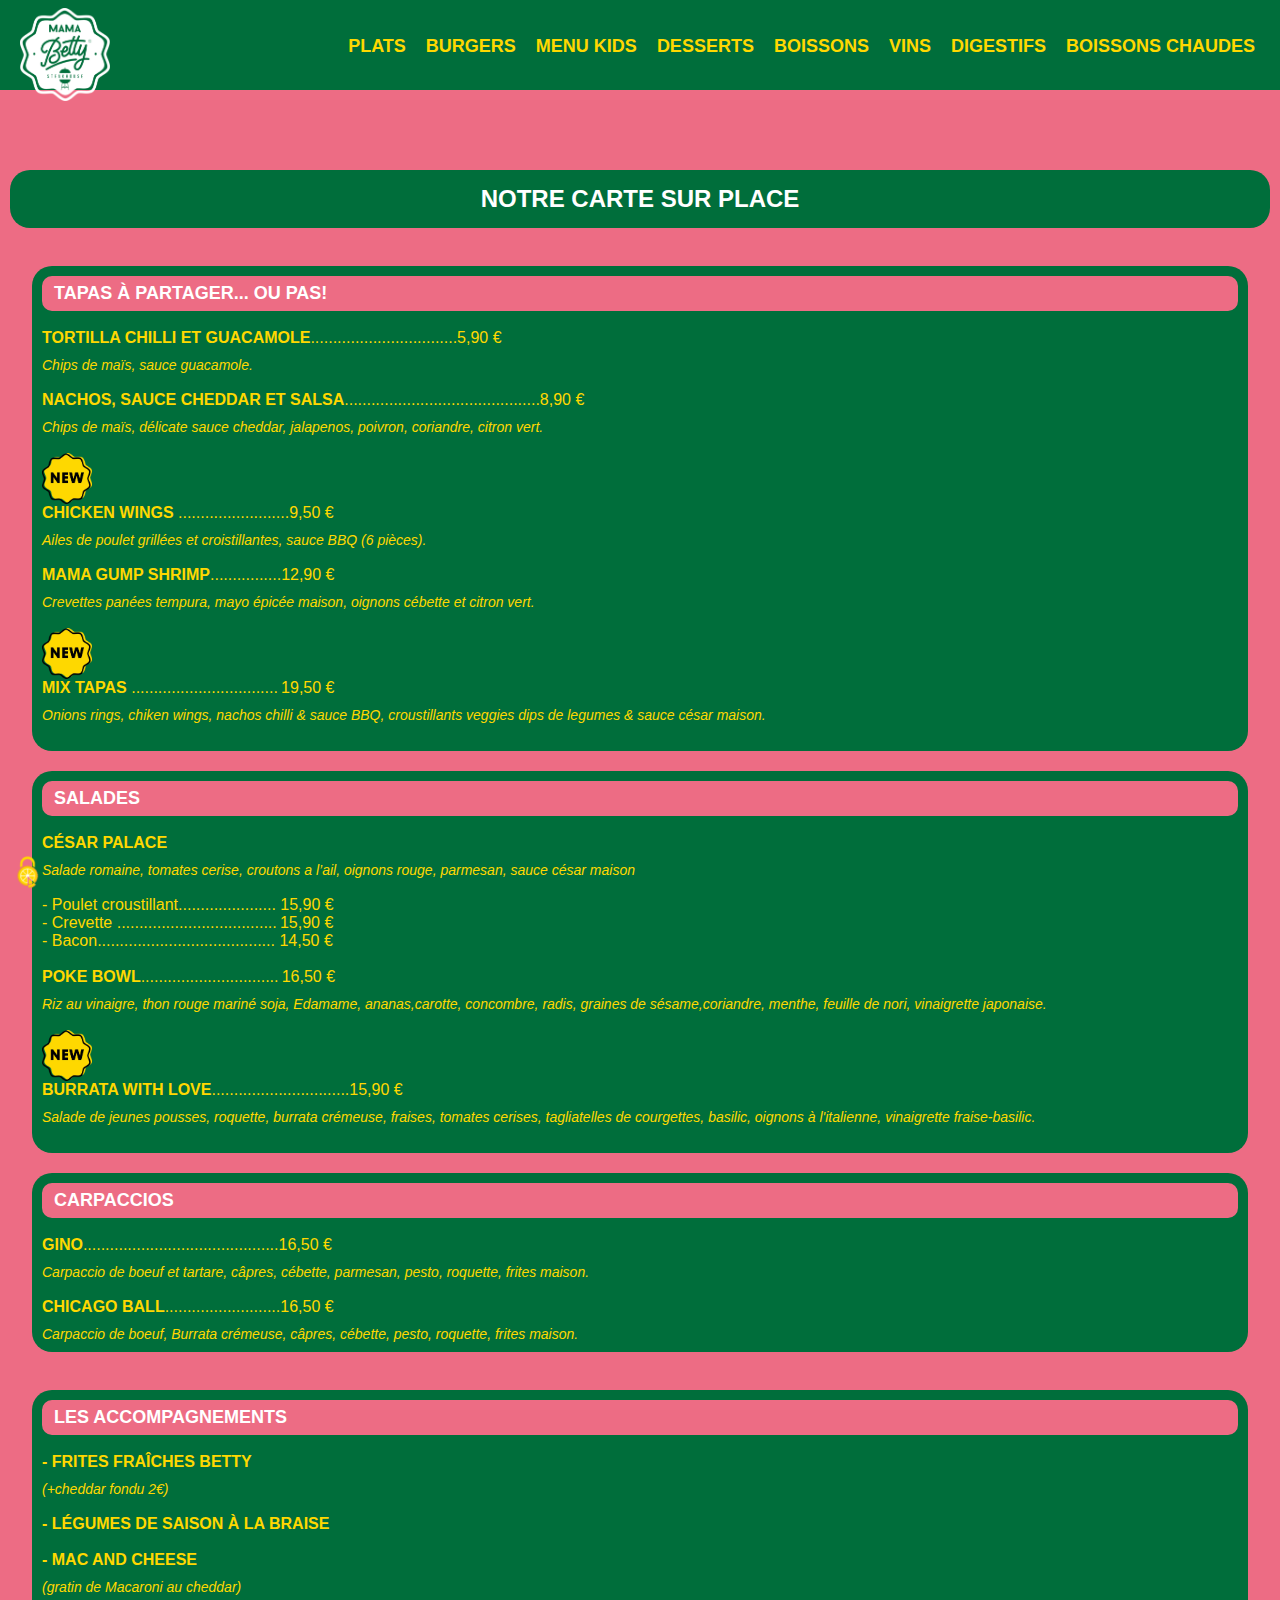
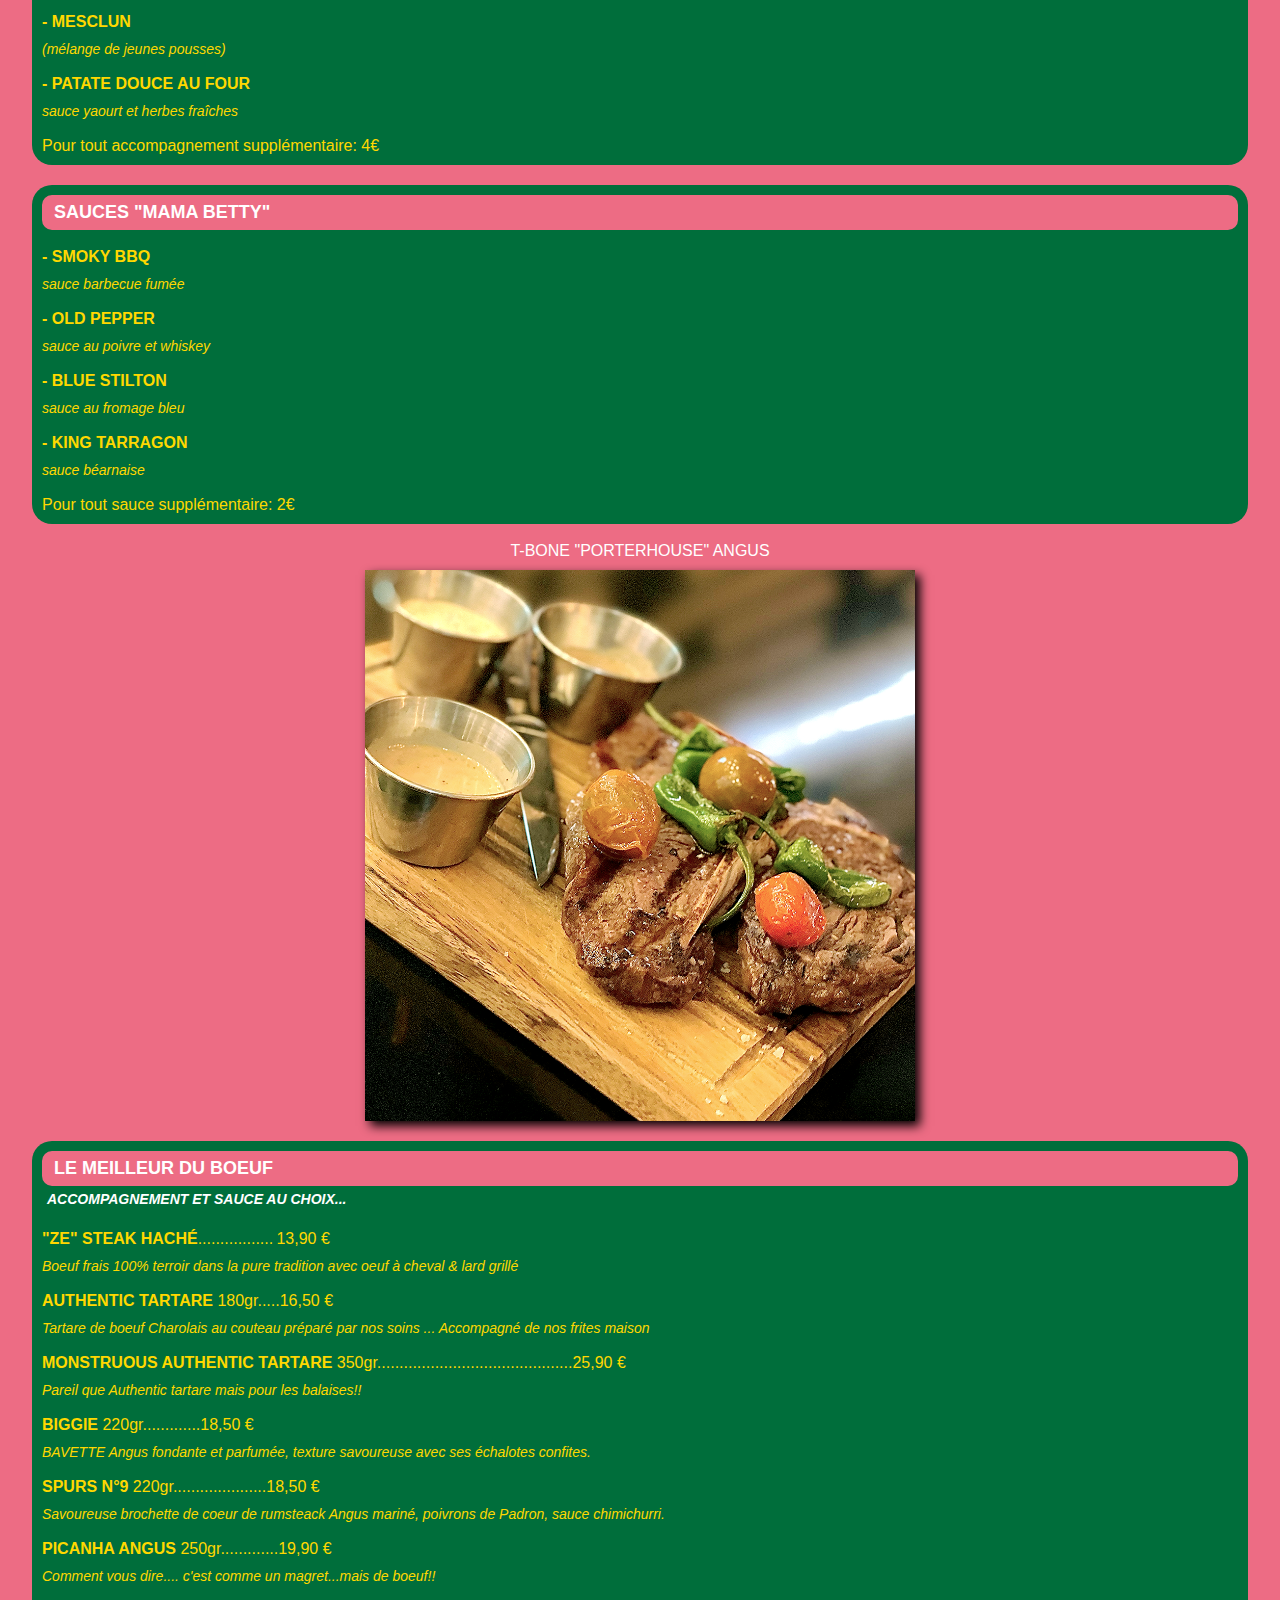
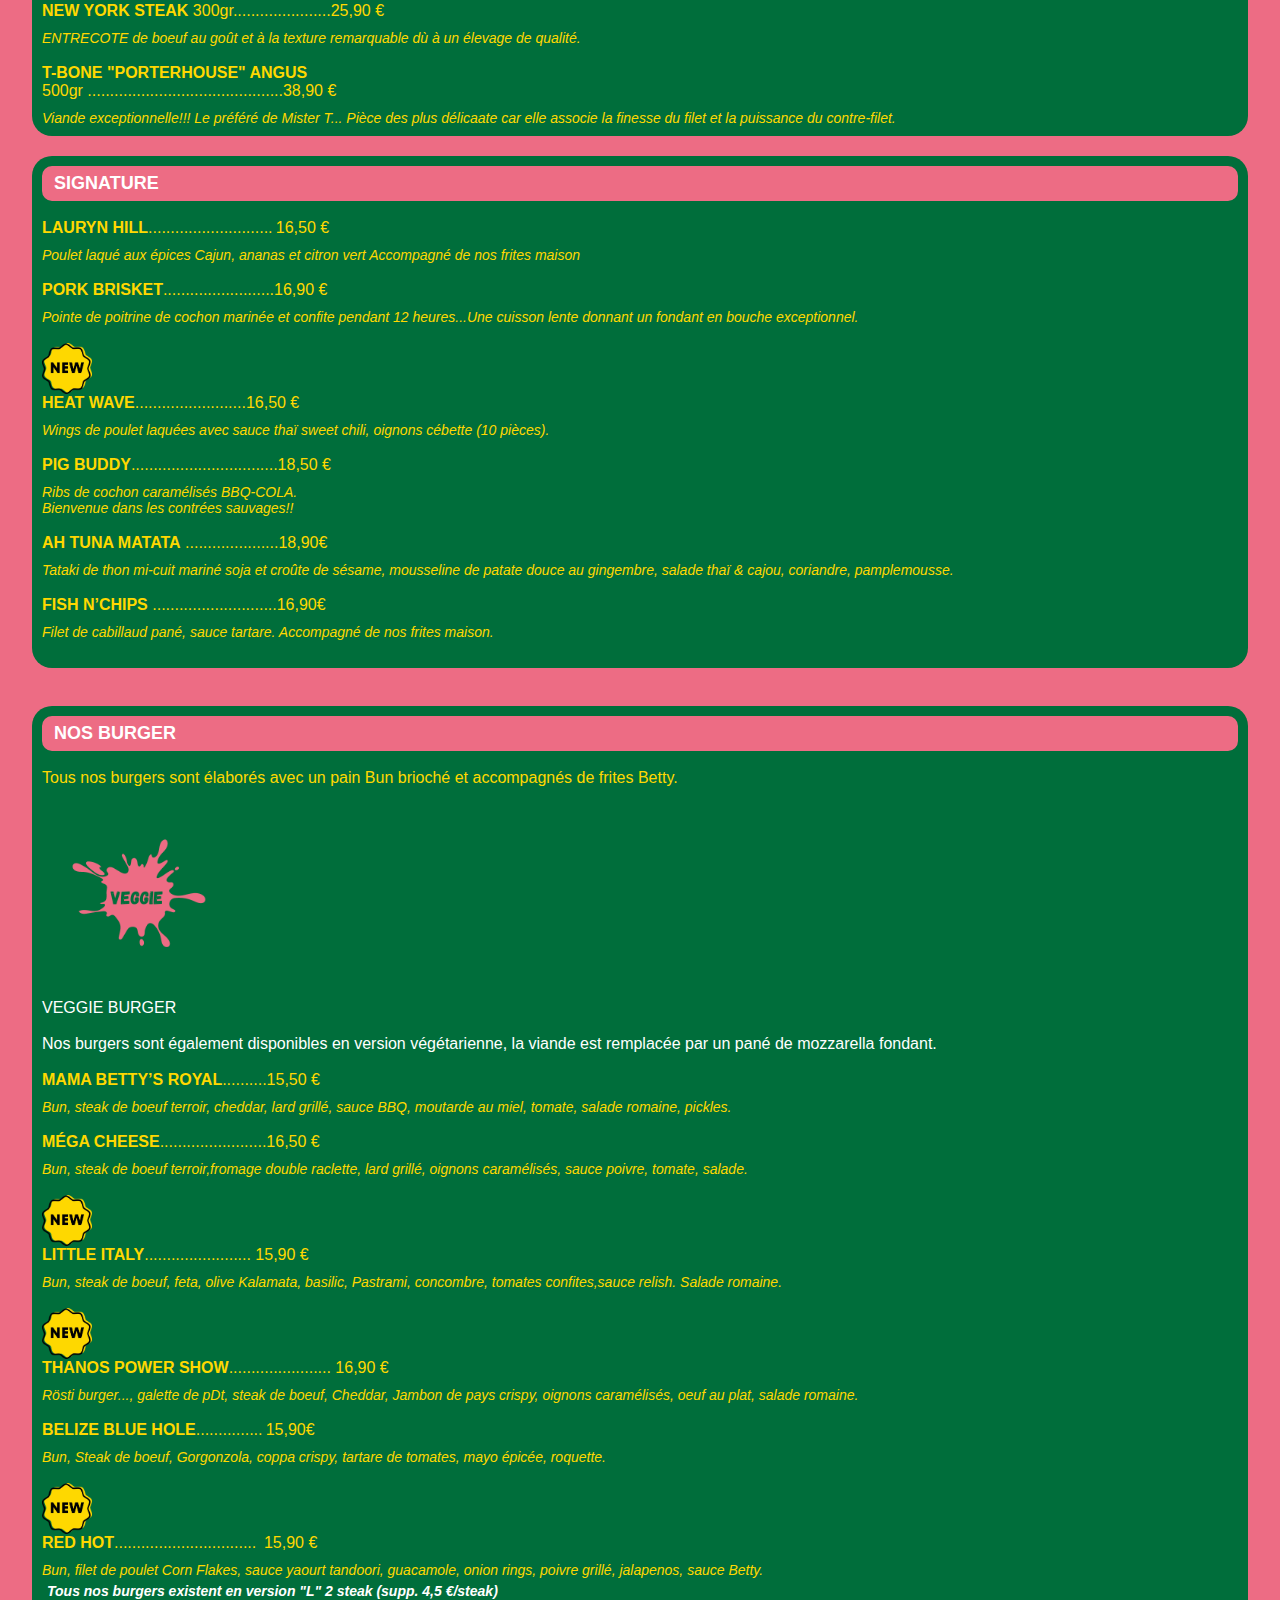
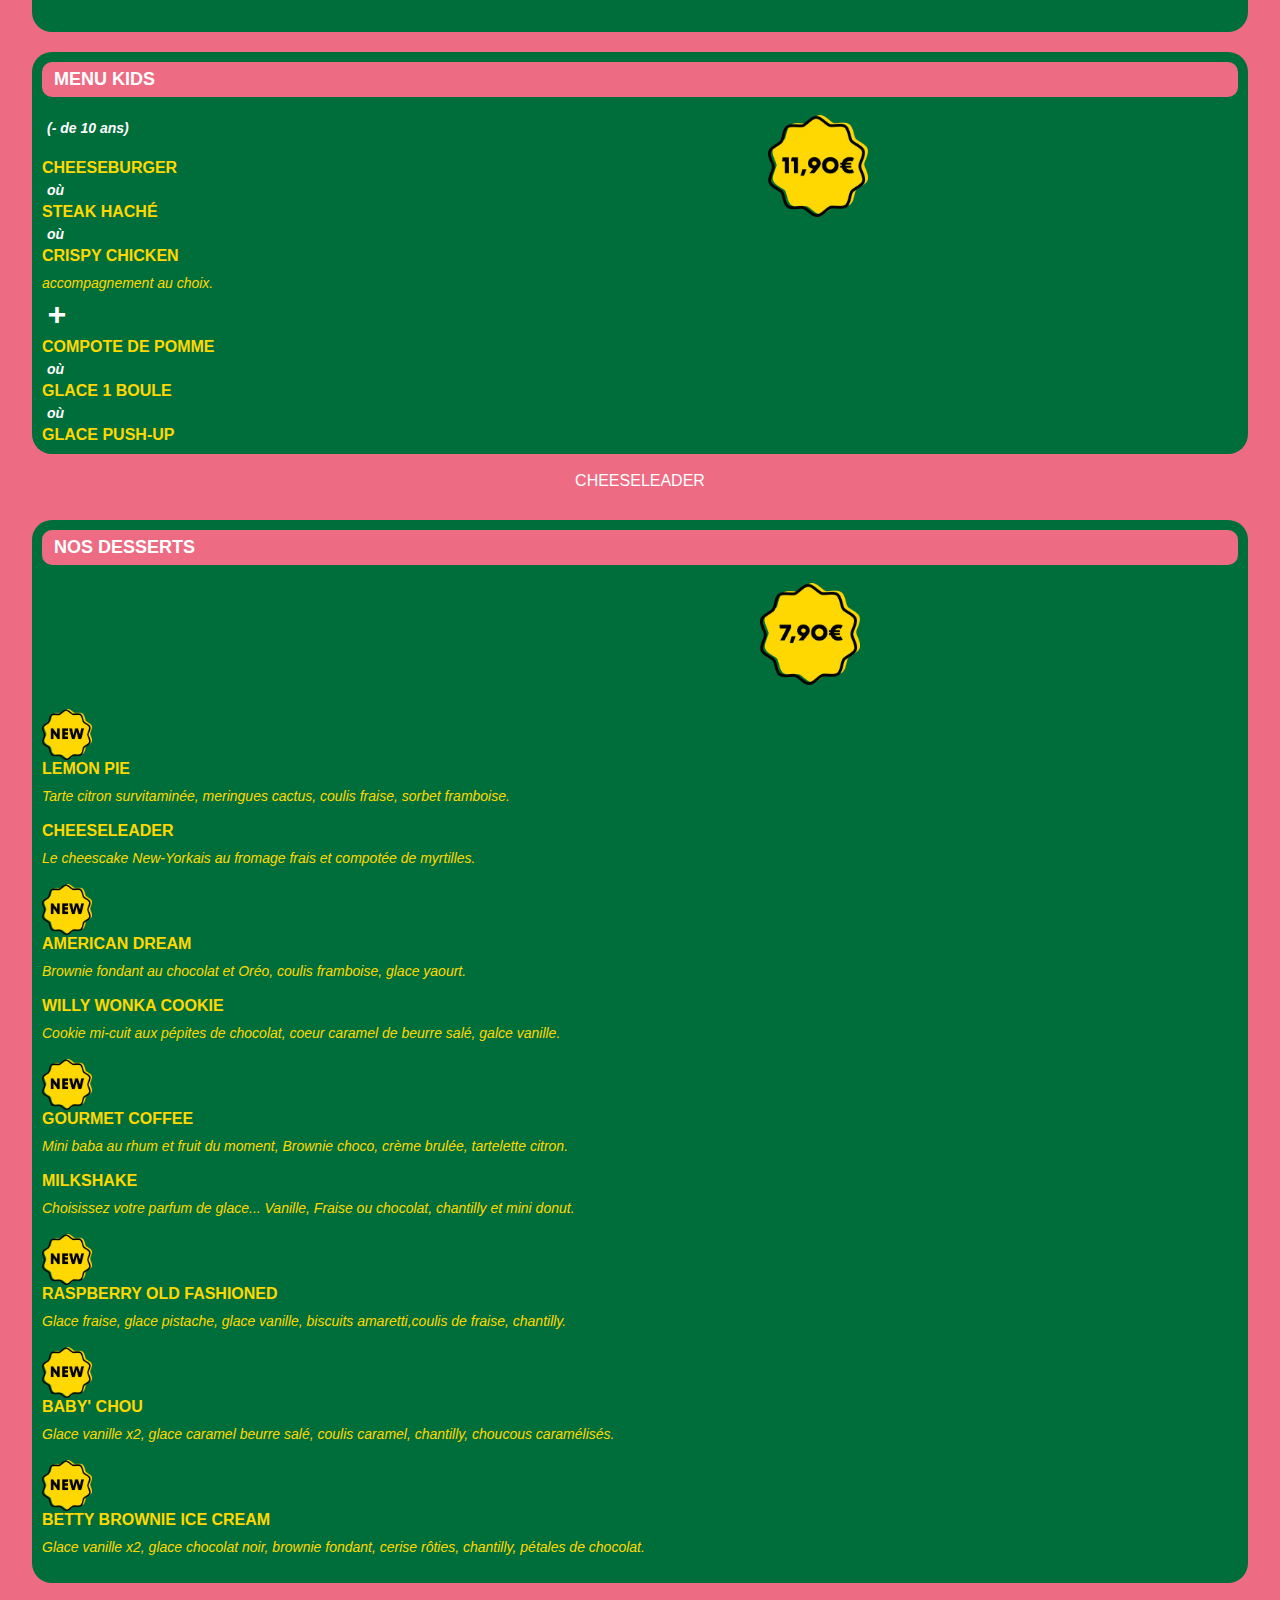
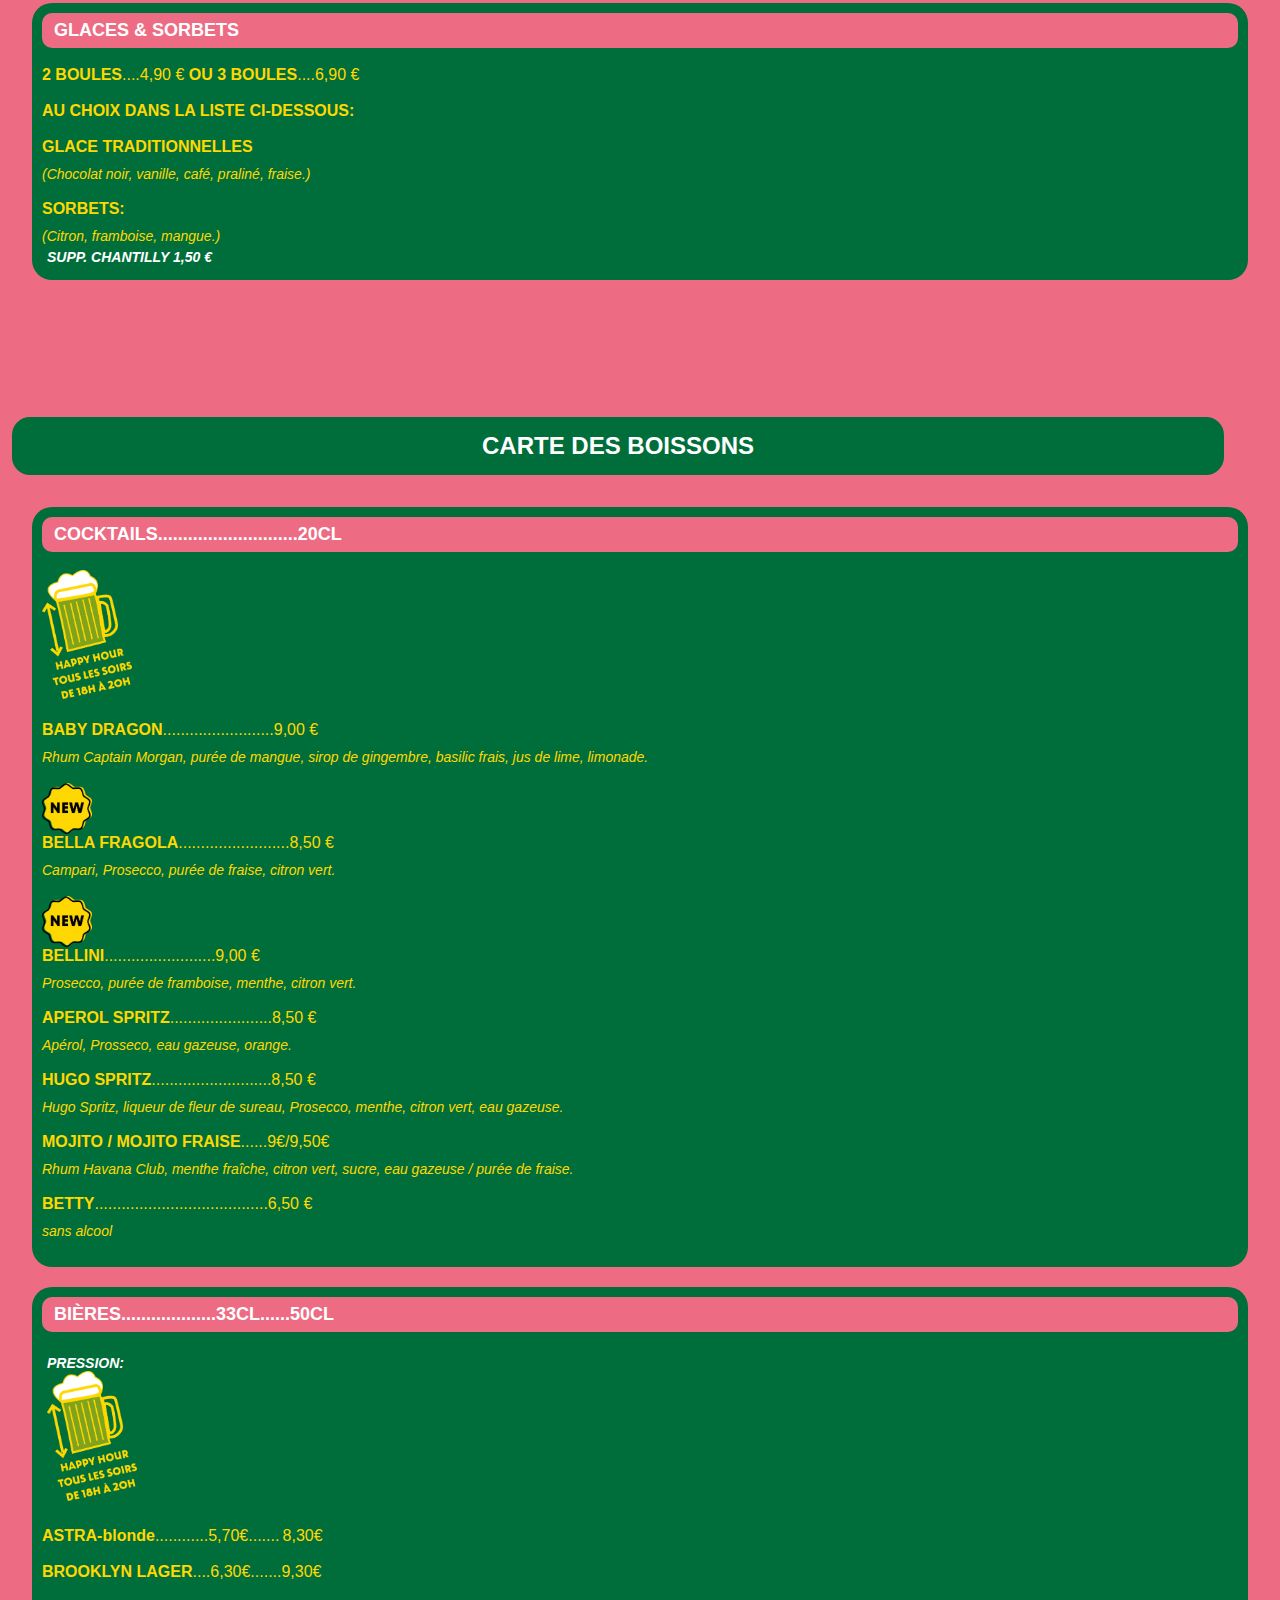
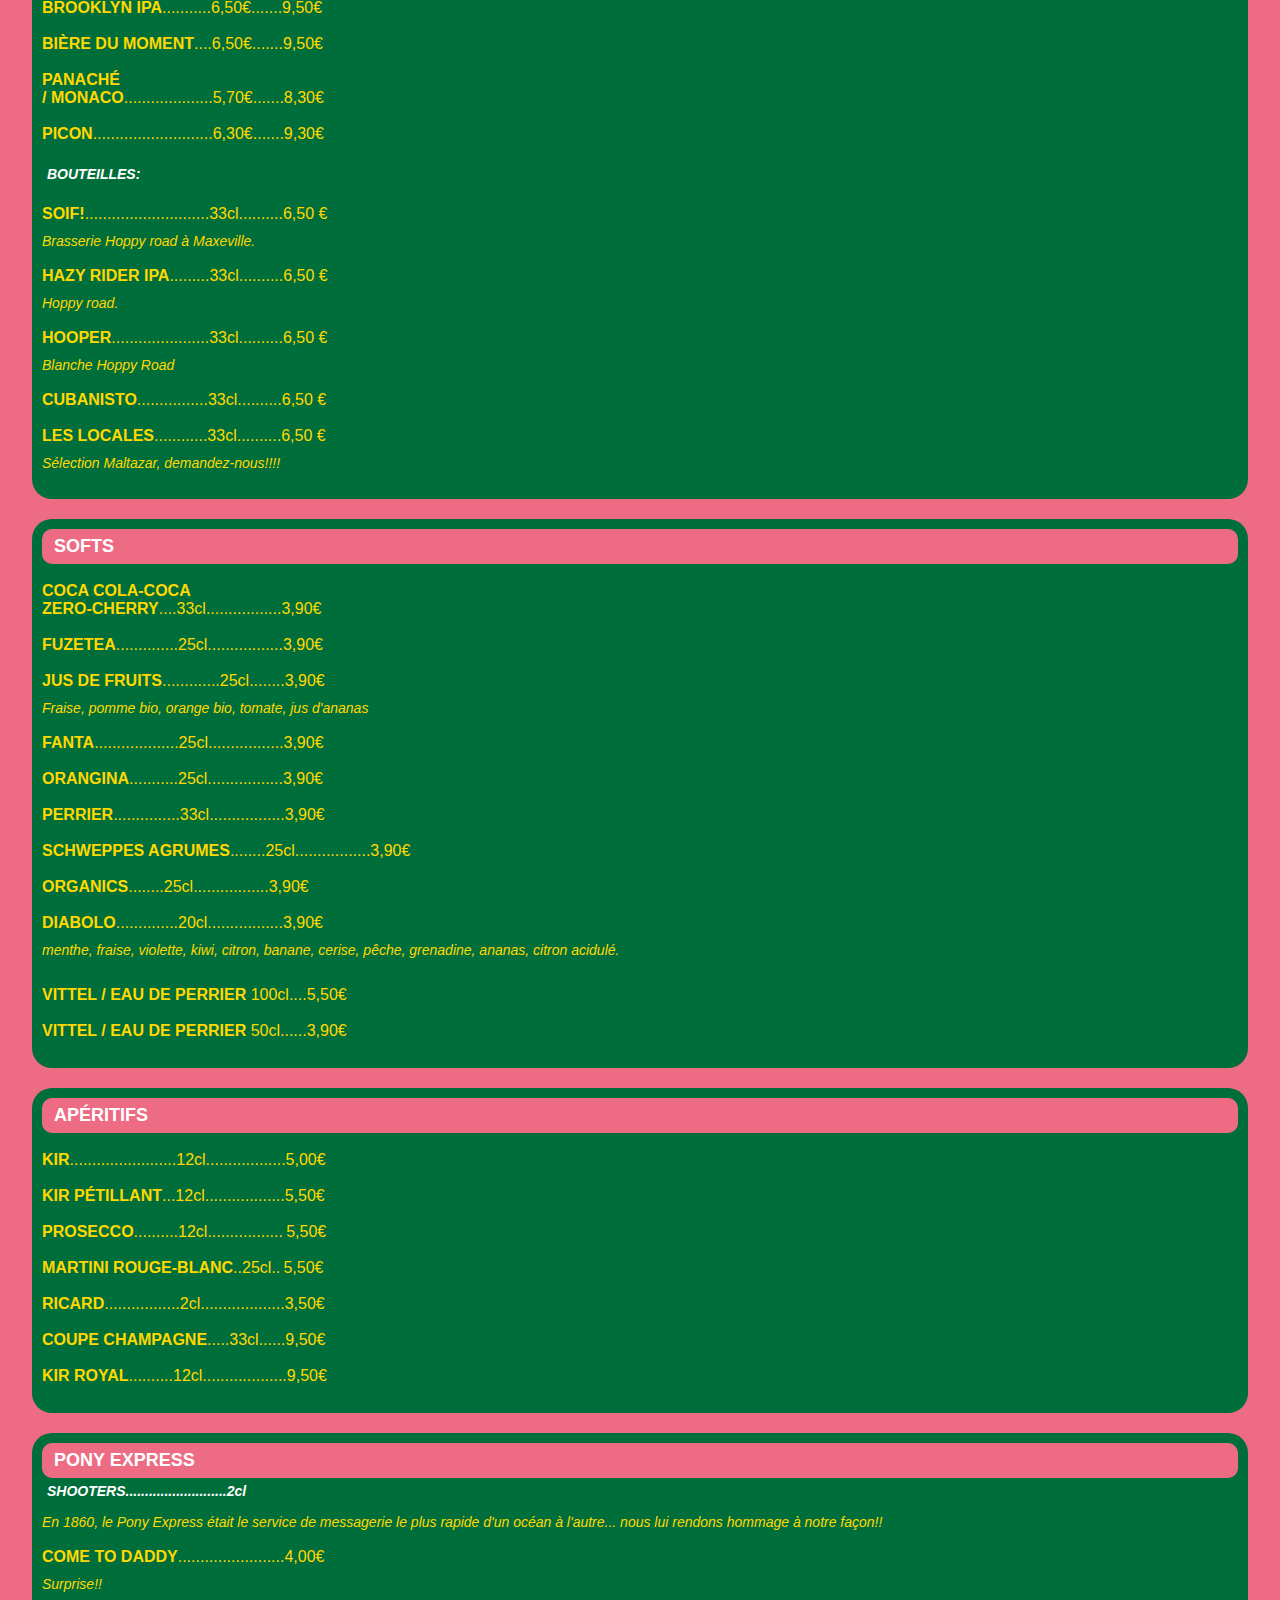
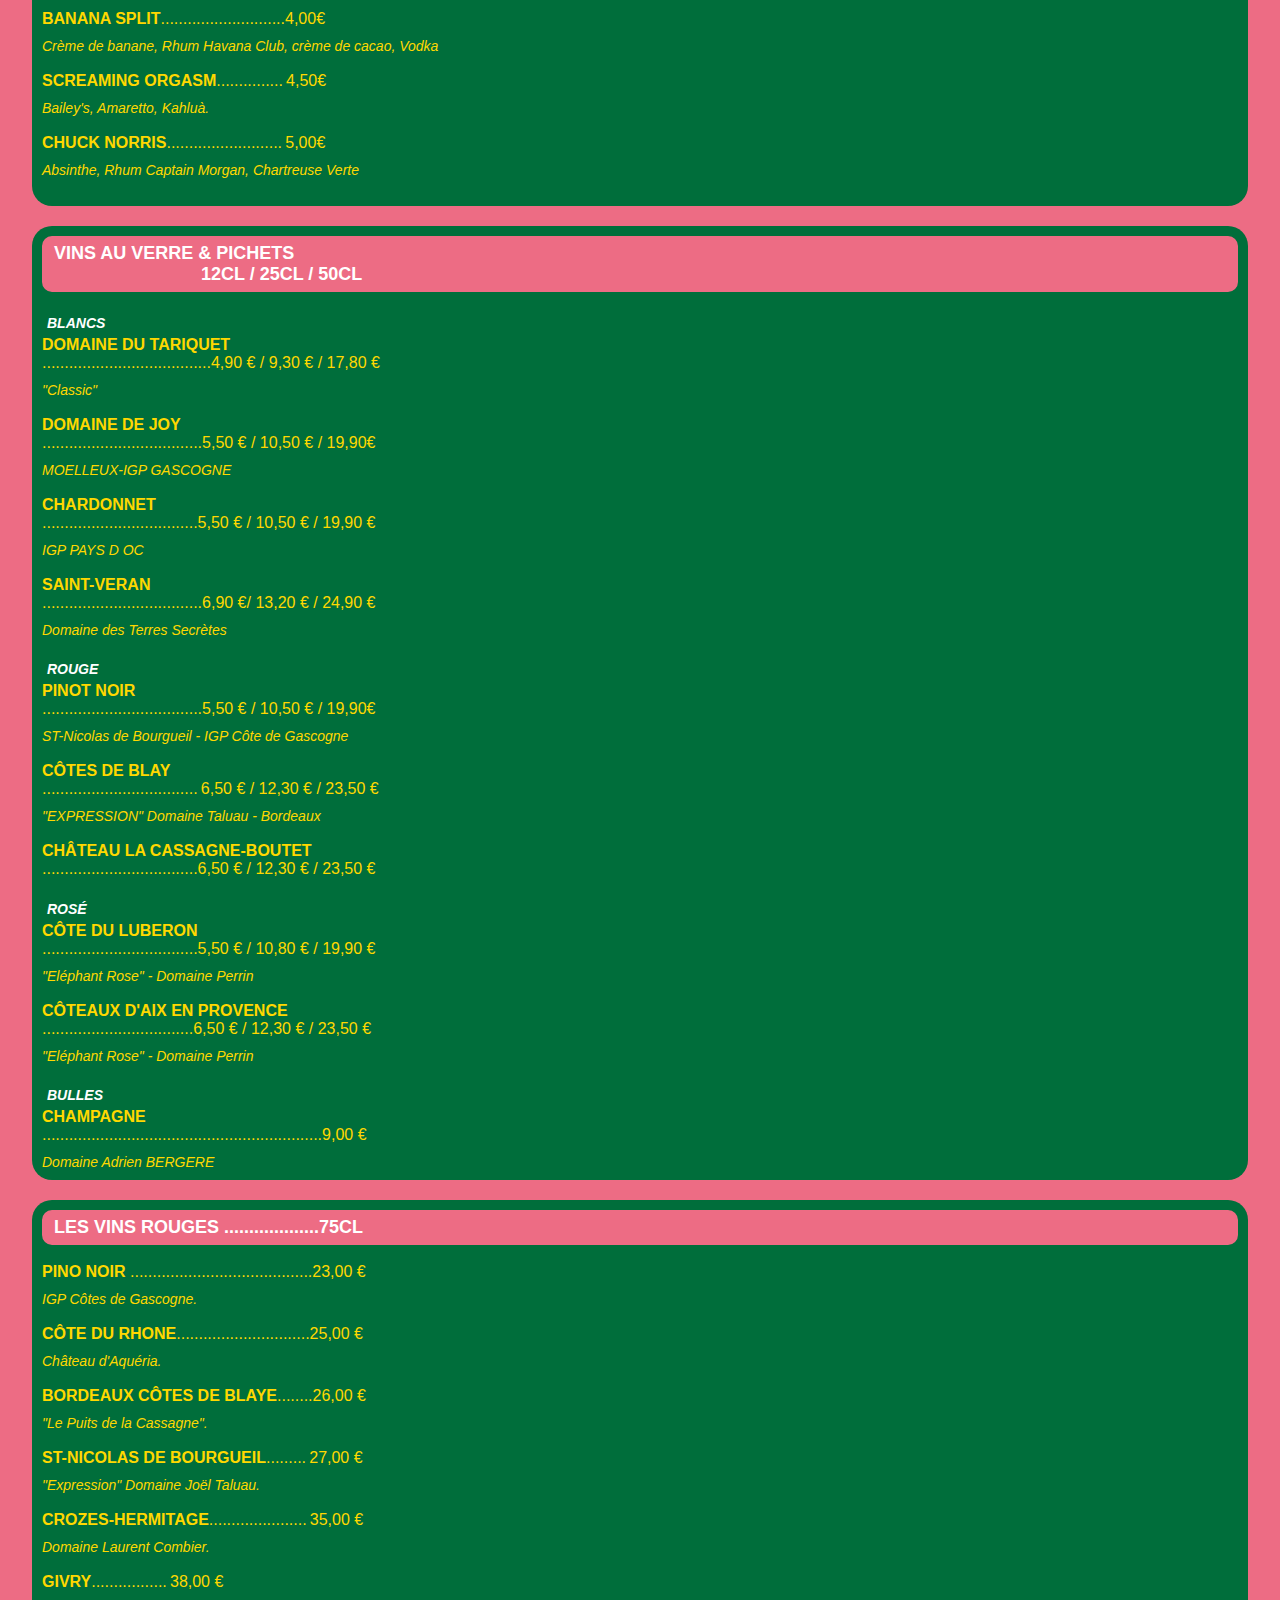
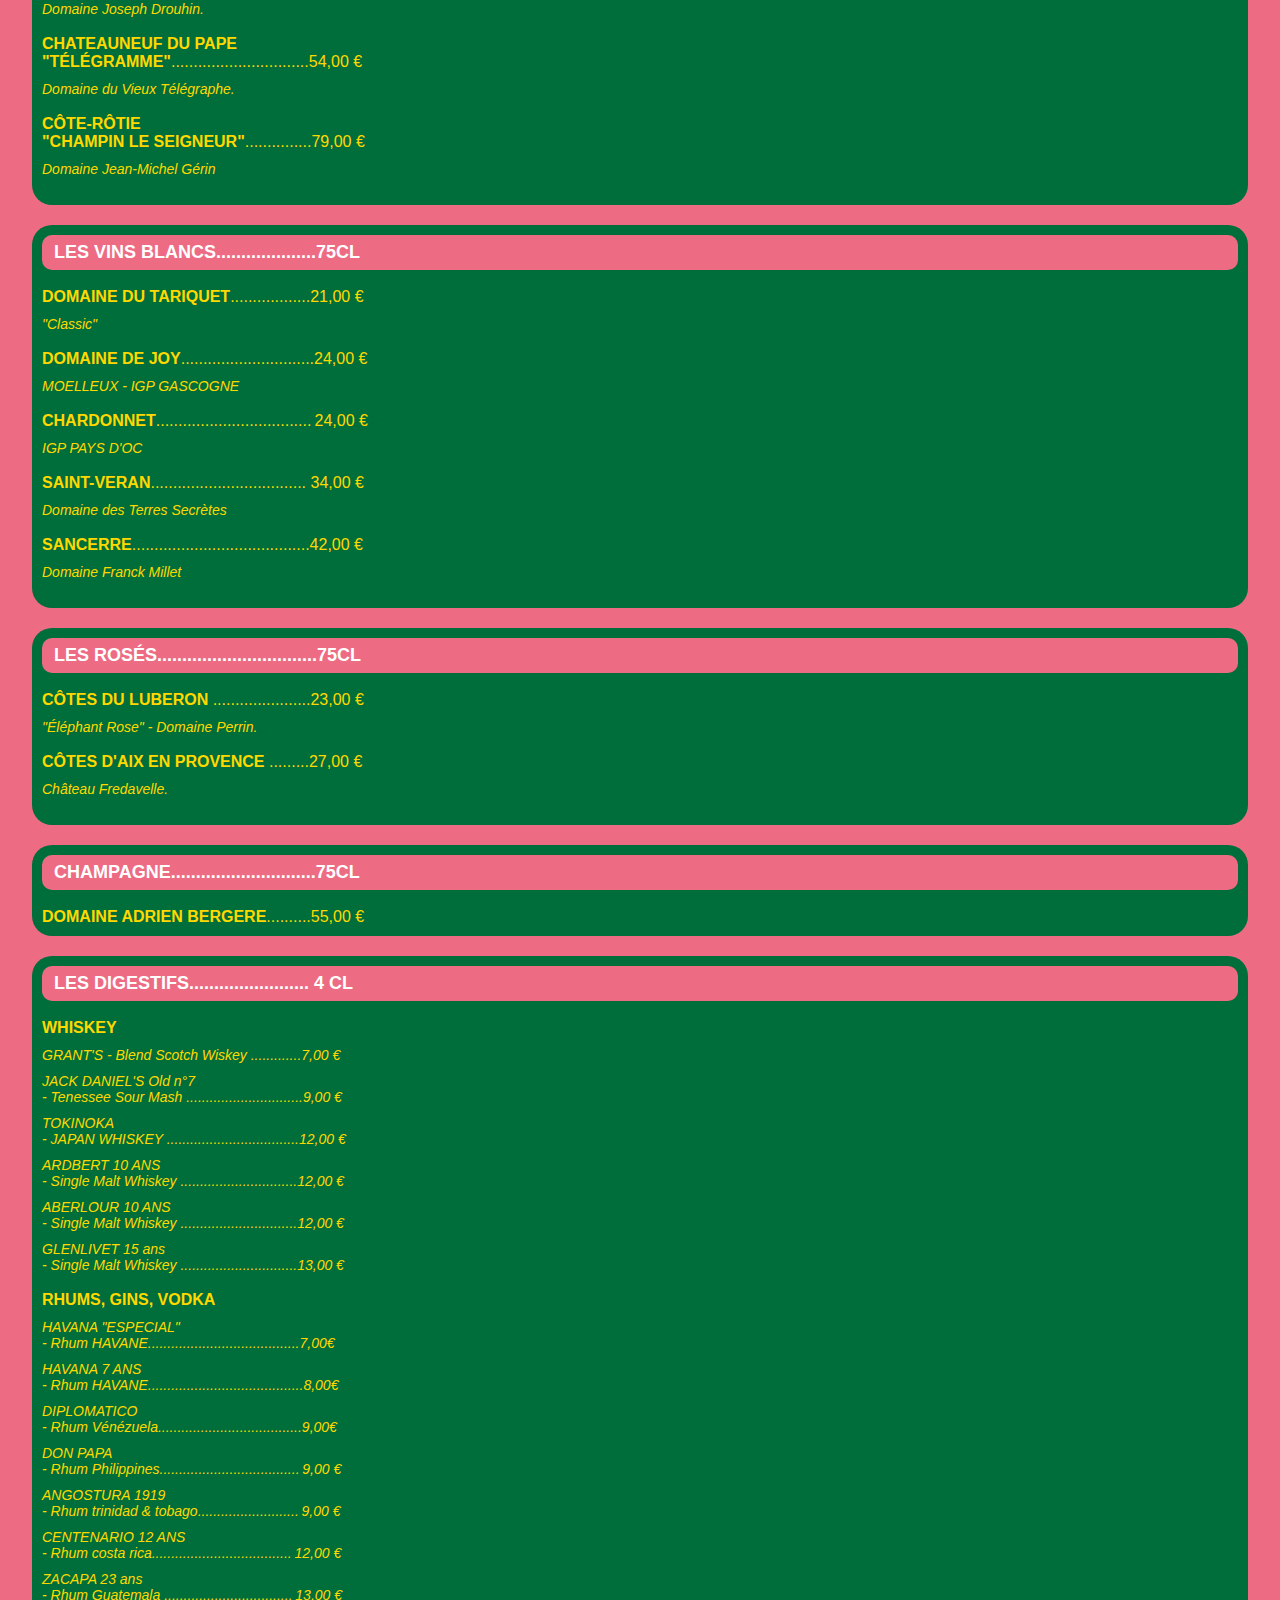
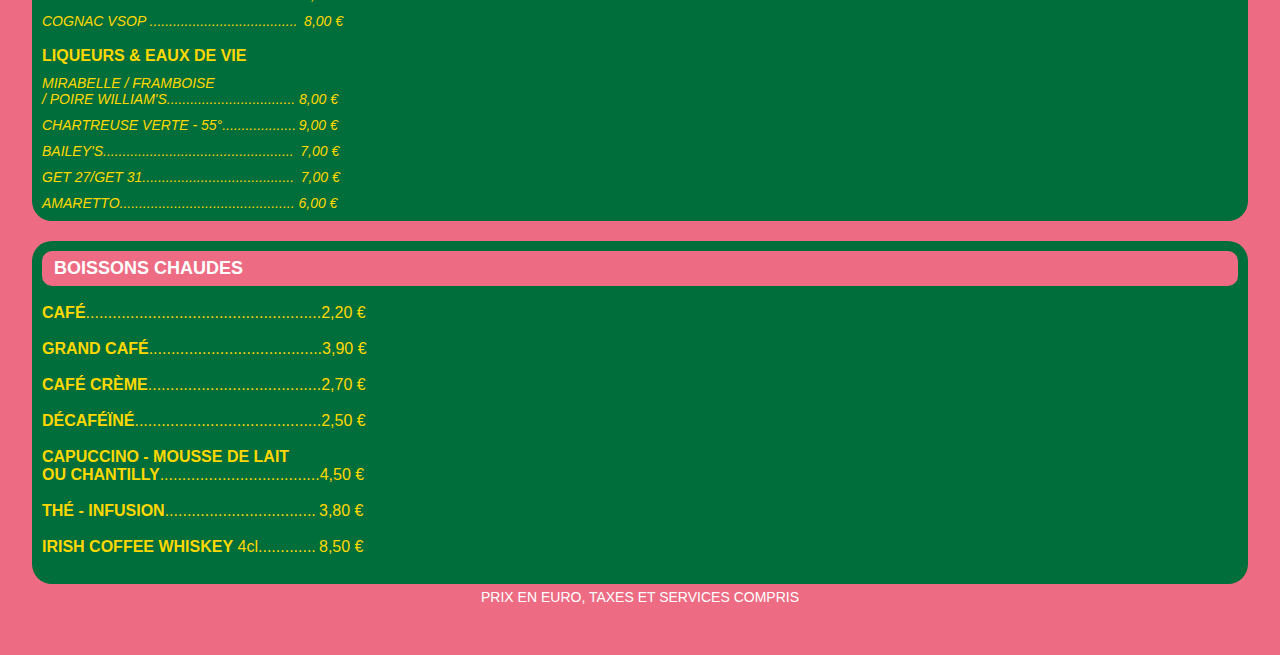
==== carte-hiver.html @ 03f9a6d5 "Site Officilel Mama Betty" ====
<!DOCTYPE html>
<html lang="fr">

<head>

    <script src="/tarteaucitron/tarteaucitron.js"></script>

    <script type="text/javascript">
        tarteaucitron.init({
            "privacyUrl": "", /* Privacy policy url */
            "bodyPosition": "bottom", /* or top to bring it as first element for accessibility */

            "hashtag": "#tarteaucitron", /* Open the panel with this hashtag */
            "cookieName": "tarteaucitron", /* Cookie name */

            "orientation": "middle", /* Banner position (top - bottom) */

            "groupServices": false, /* Group services by category */
            "serviceDefaultState": "wait", /* Default state (true - wait - false) */

            "showAlertSmall": false, /* Show the small banner on bottom right */
            "cookieslist": false, /* Show the cookie list */

            "closePopup": false, /* Show a close X on the banner */

            "showIcon": true, /* Show cookie icon to manage cookies */
            //"iconSrc": "", /* Optionnal: URL or base64 encoded image */
            "iconPosition": "BottomLeft", /* BottomRight, BottomLeft, TopRight and TopLeft */

            "adblocker": false, /* Show a Warning if an adblocker is detected */

            "DenyAllCta": true, /* Show the deny all button */
            "AcceptAllCta": true, /* Show the accept all button when highPrivacy on */
            "highPrivacy": true, /* HIGHLY RECOMMANDED Disable auto consent */

            "handleBrowserDNTRequest": false, /* If Do Not Track == 1, disallow all */

            "removeCredit": false, /* Remove credit link */
            "moreInfoLink": true, /* Show more info link */

            "useExternalCss": false, /* If false, the tarteaucitron.css file will be loaded */
            "useExternalJs": false, /* If false, the tarteaucitron.js file will be loaded */

            //"cookieDomain": ".my-multisite-domaine.fr", /* Shared cookie for multisite */

            "readmoreLink": "", /* Change the default readmore link */

            "mandatory": true, /* Show a message about mandatory cookies */
            "mandatoryCta": true /* Show the disabled accept button when mandatory on */
        });
    </script>


    <!-- Google tag (gtag.js) -->
    <script async src="https://www.googletagmanager.com/gtag/js?id=G-W6DG9CZS5Y"></script>
    <script>
        window.dataLayer = window.dataLayer || [];
        function gtag() { dataLayer.push(arguments); }
        gtag('js', new Date());

        gtag('config', 'G-W6DG9CZS5Y');
    </script>




    <meta charset="UTF-8">
    <meta http-equiv="X-UA-Compatible" content="IE=edge">
    <meta name="viewport" content="width=device-width, initial-scale=1.0">
    <link rel="stylesheet" href="carte-hiver-style.css">
    <link rel="shortcut icon" href="media-source/source_image/SVG/logo-simplifié.svg" type="image/x-icon">
    <title>Nouvelle Carte été 2023 Restaurant Mama Betty Laxou</title>
    <meta name="description"
        content="Nouvelle Carte Hiver de consommation sur place du restaurant Mama Betty Laxou,vous pouvez commander par téléphone et retirer votre commande sur place">

    <script type="text/javascript" src="https://cdn.weglot.com/weglot.min.js"></script>
    <script>
        Weglot.initialize({
            api_key: 'wg_e0a7773919295cf3ef24cb1596e363d85'
        });
    </script>

</head>

<body>

    <header>

        <nav class="navbar dark-mode">
            <div class="navbar__logo"> <a href="index.html"><img src="media-source/source_image/logo_blanc.png"
                        loading="lazy" alt="logo mama betty" class="logo"></a> </div>


            <ul class="navbar__links">
                <li class="navbar__link second"><a href="#plats">PLATS</a></li>
                <li class="navbar__link four"><a href="#sdw-burger">BURGERS</a></li>
                <li class="navbar__link fifth"><a href="#menu-kids">MENU KIDS</a></li>
                <li class="navbar__link fifth"><a href="#dessert">DESSERTS</a></li>
                <li class="navbar__link first"><a href="#boisson">BOISSONS</a></li>
                <li class="navbar__link sixth"><a href="#vins">VINS</a></li>
                <li class="navbar__link sixth"><a href="#digestifs">DIGESTIFS</a></li>
                <li class="navbar__link sixth"><a href="#boissonsChaudes">BOISSONS CHAUDES</a></li>

            </ul>
            <button class="burger"> <span class="bar"></span> </button>
        </nav>



    </header>




    <main>


        <div class="haut-de-page">

            <h1>NOTRE CARTE SUR PLACE</h1>

            <br>

            <div id="plats">
                <section class="N">
                    <h2>TAPAS À PARTAGER... OU PAS!</h2>
                    <br>
                    <ul>
                        <li class="nom"><span>TORTILLA CHILLI ET GUACAMOLE</span>.................................5,90 €
                        </li>
                        <li class="descr">Chips de maïs, sauce guacamole.</li>
                        <li><br></li>
                        <li class="nom"><span>NACHOS, SAUCE CHEDDAR ET
                                SALSA</span>............................................8,90 €</li>
                        <li class="descr">Chips de maïs, délicate sauce cheddar, jalapenos, poivron, coriandre, citron
                            vert.</li>
                        <li><br></li>
                        <li class="nom"><img src="media-source/source_image/New@2x.webp" alt="logo news" class="news">
                            <span>CHICKEN WINGS</span> .........................9,50 €
                        <li class="descr">Ailes de poulet grillées et croistillantes,
                            sauce BBQ (6 pièces).</li>
                        <li><br></li>
                        <li class="nom"><span>MAMA GUMP SHRIMP</span>................12,90 €</li>
                        <li class="descr">Crevettes panées tempura, mayo épicée maison, oignons cébette et citron vert.
                        </li>
                        <li><br></li>
                        <li class="nom"><img src="media-source/source_image/New@2x.webp" alt="logo news" class="news">
                            <span>MIX TAPAS</span> .................................&thinsp;19,50 €
                        <li class="descr">Onions rings, chiken wings, nachos chilli
                            & sauce BBQ, croustillants veggies dips
                            de legumes & sauce césar maison.</li>
                        <li><br></li>
                    </ul>
                </section>

                <section class="N">
                    <h2>SALADES</h2>
                    <br>
                    <ul>
                        <li class="nom"><span>CÉSAR PALACE</span>
                        <li class="descr">Salade romaine, tomates cerise, croutons
                            a l’ail, oignons rouge, parmesan, sauce
                            césar maison</li>
                        <li><br></li>
                        <li class="version">
                        <li>- Poulet croustillant...................... 15,90 €</li>
                        <li>- Crevette ....................................&thinsp;15,90 €</li>
                        <li>- Bacon........................................ 14,50 €
                        </li>
                        <li><br></li>
                        <li class="nom"><span>POKE BOWL</span>...............................&thinsp;16,50 €
                        <li class="descr">
                            Riz au vinaigre, thon rouge mariné soja,
                            Edamame, ananas,carotte, concombre,
                            radis, graines de sésame,coriandre,
                            menthe, feuille de nori, vinaigrette japonaise.
                        </li>
                        <li><br></li>
                        <li class="nom"><img src="media-source/source_image/New@2x.webp" alt="logo news" class="news">
                            <span>BURRATA WITH LOVE</span>...............................15,90 €
                        <li class="descr">
                            Salade de jeunes pousses, roquette, burrata crémeuse, fraises, tomates cerises,
                            tagliatelles de courgettes, basilic, oignons à l'italienne,
                            vinaigrette fraise-basilic.
                        </li>
                        <li><br></li>
                    </ul>
                </section>


                <section class="N">
                    <h2>CARPACCIOS</h2>
                    <br>
                    <ul>
                        <li class="nom"><span>GINO</span>............................................16,50 €</li>
                        <li class="descr">Carpaccio de boeuf et tartare, câpres, cébette, parmesan, pesto, roquette,
                            frites maison.</li>
                        <li><br></li>
                        <li class="nom"><span>CHICAGO BALL</span>..........................16,50 €</li>
                        <li class="descr">Carpaccio de boeuf, Burrata crémeuse, câpres, cébette, pesto, roquette, frites
                            maison.</li>
                    </ul>
                </section>
                <br>
                <section class="N">
                    <H2>LES ACCOMPAGNEMENTS</H2>

                    <li><br></li>
                    <li class="nom"><span>- FRITES FRAÎCHES BETTY</span></li>
                    <li class="descr">(+cheddar fondu 2€)</li>
                    <li><br></li>
                    <li class="nom"><span>- LÉGUMES DE SAISON À LA BRAISE</span></li>
                    <li><br></li>
                    <li class="nom"><span>- MAC AND CHEESE</span></li>
                    <li class="descr">(gratin de Macaroni au cheddar)</li>
                    <li><br></li>
                    <li class="nom"><span>- MESCLUN</span></li>
                    <li class="descr">(mélange de jeunes pousses)</li>
                    <li><br></li>
                    <li class="nom"><span>- PATATE DOUCE AU FOUR</span></li>
                    <li class="descr">sauce yaourt et herbes fraîches</li>
                    <li><br></li>
                    <li>Pour tout accompagnement supplémentaire: 4€</li>

                </section>
                <section class="N">
                    <H2>SAUCES "MAMA BETTY"</H2>

                    <li><br></li>
                    <li class="nom"><span>- SMOKY BBQ</span></li>
                    <li class="descr">sauce barbecue fumée</li>
                    <li><br></li>
                    <li class="nom"><span>- OLD PEPPER</span></li>
                    <li class="descr">sauce au poivre et whiskey</li>
                    <li><br></li>
                    <li class="nom"><span>- BLUE STILTON</span></li>
                    <li class="descr">sauce au fromage bleu</li>
                    <li><br></li>
                    <li class="nom"><span>- KING TARRAGON</span></li>
                    <li class="descr">sauce béarnaise</li>
                    <li><br></li>

                    <li>Pour tout sauce supplémentaire: 2€</li>

                </section>
                <br>
                <figcaption>T-BONE "PORTERHOUSE" ANGUS</figcaption>
                <img src="media-source/source_image/Tbone_MB.webp" width="550" loading="lazy" class="photo-boeuf"
                    alt="T-bone de Boeuf Angus">

                <section class="N">

                    <h2>LE MEILLEUR DU BOEUF</h2>
                    <h3>ACCOMPAGNEMENT ET SAUCE AU CHOIX...</h3>
                    <ul>
                        <li><br></li>
                        <li class="nom"><span>"ZE" STEAK HACHÉ</span>.................&thinsp;13,90 €</li>
                        <li class="descr">Boeuf frais 100% terroir dans la pure tradition avec oeuf à cheval & lard
                            grillé</li>
                        <li><br></li>
                        <li class="nom"><span>AUTHENTIC TARTARE</span> 180gr.....16,50 €</li>
                        <li class="descr">Tartare de boeuf Charolais au couteau préparé
                            par nos soins ... Accompagné de nos frites maison</li>
                        <li><br></li>
                        <li class="nom"><span>MONSTRUOUS AUTHENTIC TARTARE</span>
                            350gr............................................25,90 €</li>
                        <li class="descr">Pareil que Authentic tartare mais pour les balaises!!</li>
                        <li><br></li>
                        <li class="nom"><span>BIGGIE</span> 220gr.............18,50 €</li>
                        <li class="descr">BAVETTE Angus fondante et parfumée, texture savoureuse avec ses échalotes
                            confites.</li>
                        <li><br></li>
                        <li class="nom"><span>SPURS N°9</span> 220gr.....................18,50 €</li>
                        <li class="descr">Savoureuse brochette de coeur de rumsteack Angus mariné, poivrons de Padron,
                            sauce chimichurri.</li>
                        <li><br></li>
                        <li class="nom"><span>PICANHA ANGUS</span> 250gr.............19,90 €</li>
                        <li class="descr">Comment vous dire.... c'est comme un magret...mais de boeuf!!</li>
                        <li><br></li>
                        <li class="nom"><span>NEW YORK STEAK</span> 300gr......................25,90 €</li>
                        <li class="descr">ENTRECOTE de boeuf au goût et à la texture remarquable dù à un élevage de
                            qualité.</li>
                        <li><br></li>
                        <li class="nom"><span>T-BONE "PORTERHOUSE" ANGUS</span> <br> 500gr
                            ............................................38,90 €</li>
                        <li class="descr">Viande exceptionnelle!!! Le préféré de Mister T... Pièce des plus délicaate
                            car elle associe la finesse
                            du filet et la puissance du contre-filet.</li>

                    </ul>
                </section>


                <section class="N" id="signature">
                    <h2>SIGNATURE</h2>
                    <br>
                    <ul>
                        <li class="nom"><span>LAURYN HILL</span>............................&thinsp;16,50 €</li>
                        <li class="descr">Poulet laqué aux épices Cajun, ananas et
                            citron vert Accompagné de nos frites maison</li>
                        <li><br></li>

                        <li class="nom"><span>PORK BRISKET</span>.........................16,90 € </li>
                        <li class="descr">Pointe de poitrine de cochon marinée et
                            confite pendant 12 heures...Une cuisson lente
                            donnant un fondant en bouche exceptionnel.</li>

                        <li><br></li>
                        <li class="nom"><img src="media-source/source_image/New@2x.webp" alt="logo news" class="news">
                            <span>HEAT WAVE</span>.........................16,50 €
                        </li>
                        <li class="descr">Wings de poulet laquées avec sauce thaï sweet chili, oignons cébette (10
                            pièces).</li>

                        <li><br></li>
                        <li class="nom"><span>PIG BUDDY</span>.................................18,50 €</li>
                        <li class="descr">Ribs de cochon caramélisés BBQ-COLA. <br> Bienvenue dans les contrées
                            sauvages!!</li>

                        <li><br></li>
                        <li class="nom"><span>AH TUNA MATATA</span> .....................18,90€</li>
                        <li class="descr">Tataki de thon mi-cuit mariné soja et croûte de sésame, mousseline
                            de patate douce au gingembre, salade thaï & cajou, coriandre, pamplemousse.</li>
                        <li><br></li>
                        <li class="nom"><span>FISH N’CHIPS</span> ............................16,90€</li>
                        <li class="descr">Filet de cabillaud pané, sauce tartare.
                            Accompagné de nos frites maison.</li>
                        <li><br></li>
                    </ul>
                </section>


            </div>
            <br>
        

            <div id="sdw-burger">
                <section class="N">
                    <h2>NOS BURGER</h2>
                    <br>
                    <li>
                        Tous nos burgers sont élaborés avec un pain Bun brioché et accompagnés de frites Betty.
                    </li>
                    <br>

                    
                    <img src="media-source/source_image/Veggie (1).png" alt="logo veggie" width="190">
                    <br>
                    <span class="veggie">VEGGIE BURGER <br><br>
                        Nos burgers sont également disponibles en
                        version végétarienne, la viande est remplacée par un pané de mozzarella fondant.</span>
                    <ul>
                        <li><br></li>
                        <li class="nom"><span>MAMA BETTY’S ROYAL</span>..........15,50 €</li>
                        <li class="descr">Bun, steak de boeuf terroir, cheddar,
                            lard grillé, sauce BBQ, moutarde au miel,
                            tomate, salade romaine, pickles.</li>
                    </ul>
                    <br>
                    <ul>
                        <li class="nom"><span>MÉGA CHEESE</span>........................16,50 €</li>
                        <li class="descr">Bun, steak de boeuf terroir,fromage double
                            raclette, lard grillé, oignons caramélisés,
                            sauce poivre, tomate, salade.</li>
                    </ul>
                    <br>
                    <ul>
                        <li class="nom"><img src="media-source/source_image/New@2x.webp" alt="logo news" class="news">
                            <span>LITTLE ITALY</span>........................ 15,90 €
                        </li>
                        <li class="descr">Bun, steak de boeuf, feta,
                            olive Kalamata, basilic, Pastrami, concombre, tomates confites,sauce relish. Salade romaine.
                        </li>
                    </ul>
                    <br>
                    <ul>
                        <li class="nom"><img src="media-source/source_image/New@2x.webp" alt="logo news" class="news">
                            <span>THANOS POWER SHOW</span>....................... 16,90 €
                        </li>
                        <li class="descr">Rösti burger..., galette de pDt, steak de boeuf, Cheddar, Jambon de pays
                            crispy, oignons caramélisés, oeuf au plat, salade romaine.</li>
                    </ul>
                    <br>
                    <ul>
                        <li class="nom"><span>BELIZE BLUE HOLE</span>...............&thinsp;15,90€</li>
                        <li class="descr">Bun, Steak de boeuf, Gorgonzola,
                            coppa crispy, tartare de tomates,
                            mayo épicée, roquette.</li>
                    </ul>
                    <br>
                    <ul>
                        <li class="nom"><img src="media-source/source_image/New@2x.webp" alt="logo news" class="news">
                            <span>RED HOT</span>................................&thinsp; 15,90 €
                        </li>
                        <li class="descr">Bun, filet de poulet Corn Flakes, sauce yaourt tandoori,
                            guacamole, onion rings, poivre grillé, jalapenos,
                            sauce Betty.</li>
                        <h3>Tous nos burgers existent en version "L" 2 steak (supp. 4,5 €/steak)</h3>
                    </ul>
                    <br>
                </section>

            </div>
            <div id="menu-kids">
                <section class="N">
                    <h2>MENU KIDS</h2>
                    <br>
                    <img class="prixkids" src="media-source/source_image/tarif_menu_kids@2x.webp" width="100px"
                        alt="prix menu kids">
                    <h3>(- de 10 ans)</h3>
                    <ul>
                        <li><br></li>
                        <li class="nom"><span>CHEESEBURGER</span>
                            <h3>où</h3><span>STEAK HACHÉ</span>
                            <h3>où</h3><span>CRISPY CHICKEN</span>
                        <li class="descr">accompagnement au choix.</li>
                        <h3 class="plus">+</h3>
                        <li class="nom"><span>COMPOTE DE POMME</span>
                            <h3>où</h3><span>GLACE 1 BOULE</span>
                            <h3>où</h3><span>GLACE PUSH-UP</span>
                        </li>

                    </ul>
                </section>
            </div>
            <br>
            <figcaption>CHEESELEADER</figcaption>

            <img src="media-source/source_image/cheeseleader.webp" class="photo-dessert" width="550" loading="lazy"
                alt="cheescake mama betty">

            <div id="dessert">
                <section class="N">
                    <h2>NOS DESSERTS</h2>
                    <br>
                    <ul>
                        <img class="prixdessert" src="media-source/source_image/tarif_dessert@2x.webp" width="100px"
                            alt="prix desserts">
                        <li class="nom"><img src="media-source/source_image/New@2x.webp" class="news" alt="picto new">
                            <span>LEMON PIE</span>
                        <li class="descr">Tarte citron survitaminée, meringues cactus,
                            coulis fraise, sorbet framboise.</li>
                        <li><br></li>
                        <li class="nom"><span>CHEESELEADER</span>
                        <li class="descr">Le cheescake New-Yorkais au fromage frais et compotée de myrtilles.
                        </li>
                        <li><br></li>
                        <li class="nom"><img src="media-source/source_image/New@2x.webp" class="news" alt="picto new">
                            <span>AMERICAN DREAM</span>
                        <li class="descr">Brownie fondant au chocolat et Oréo, coulis framboise, glace yaourt.</li>
                        <li><br></li>
                        <li class="nom"><span>WILLY WONKA COOKIE</span>
                        <li class="descr">Cookie mi-cuit aux pépites de chocolat, coeur caramel de beurre salé,
                            galce vanille. </li>

                        <li><br></li>
                        <li class="nom"><img src="media-source/source_image/New@2x.webp" class="news" alt="picto new">
                            <span>GOURMET COFFEE</span>
                        <li class="descr">Mini baba au rhum et fruit du moment, Brownie choco, crème brulée,
                            tartelette citron.</li>
                        <li><br></li>
                        <li class="nom"><span>MILKSHAKE</span>
                        <li class="descr">Choisissez votre parfum de glace... Vanille, Fraise ou chocolat, chantilly
                            et mini donut.</li>
                        <li><br></li>
                        <li class="nom"><img src="media-source/source_image/New@2x.webp" class="news" alt="picto new">
                            <span>RASPBERRY OLD FASHIONED</span>
                        <li class="descr">Glace fraise, glace pistache, glace vanille, biscuits amaretti,coulis de
                            fraise, chantilly.</li>
                        <li><br></li>
                        <li class="nom"><img src="media-source/source_image/New@2x.webp" class="news" alt="picto new">
                            <span>BABY' CHOU</span>
                        <li class="descr">Glace vanille x2, glace caramel beurre salé, coulis caramel, chantilly,
                            choucous caramélisés.</li>
                        <li><br></li>
                        <li class="nom"><img src="media-source/source_image/New@2x.webp" class="news" alt="picto new">
                            <span>BETTY BROWNIE ICE CREAM</span>
                        <li class="descr">Glace vanille x2, glace chocolat noir, brownie fondant, cerise rôties,
                            chantilly, pétales de chocolat.</li>
                        <li><br></li>
                    </ul>
                </section>

                <section class="N">
                    <h2>GLACES & SORBETS</h2>
                    <br>
                    <ul>
                        <li class="nom"><span>2 BOULES</span>....4,90 €<span> OU 3 BOULES</span>....6,90 €</li>
                        <li><br></li>
                        <li class="nom"><span>AU CHOIX DANS LA LISTE CI-DESSOUS:</span><br><br><span>GLACE
                                TRADITIONNELLES</span>

                        <li class="descr">(Chocolat noir, vanille, café, praliné, fraise.)</li>
                        <li><br></li>
                        <li class="nom"><span>SORBETS:</span>
                        <li class="descr">(Citron, framboise, mangue.)</li>
                        <h3>SUPP. CHANTILLY 1,50 €</h3>
                    </ul>
                </section>
            </div>
            <div id="boisson">
                <h2 class="carteBoisson">CARTE DES BOISSONS</h2>
                <section class="N1" id="cocktail">
                    <h2>COCKTAILS............................20CL&thinsp;&thinsp;&thinsp;&thinsp; </h2>
                    <br>
                    <img src="media-source/source_image/HAPPY_HOUR_1@2x.png" alt="pictogramme happy hour" width="90">
                    <ul>
                        <li><br></li>
                        <li class="nom"><span>BABY DRAGON</span>.........................9,00 €</li>
                        <li class="descr">Rhum Captain Morgan, purée de mangue, sirop de gingembre, basilic frais,
                            jus de lime, limonade.</li>
                        <li> <br> </li>
                        <li class="nom">
                        <li class="nom"><img src="media-source/source_image/New@2x.webp" class="news" alt="picto new">
                            <span>BELLA FRAGOLA</span>.........................8,50 €
                        </li>
                        <li class="descr">Campari, Prosecco, purée de fraise, citron vert.</li>
                        <li> <br> </li>
                        <li class="nom">
                        <li class="nom"><img src="media-source/source_image/New@2x.webp" class="news" alt="picto new">
                            <span>BELLINI</span>.........................9,00 €
                        </li>
                        <li class="descr">Prosecco, purée de framboise, menthe, citron vert.</li>
                        <li> <br> </li>
                        <li class="nom"><span>APEROL SPRITZ</span>.......................8,50 €</li>
                        <li class="descr">Apérol, Prosseco, eau gazeuse, orange.</li>
                        <li><br></li>
                        <li class="nom"><span>HUGO SPRITZ</span>...........................8,50 €
                        <li class="descr">Hugo Spritz, liqueur de fleur de sureau, Prosecco, menthe, citron vert,
                            eau
                            gazeuse.</li>
                        <li><br></li>
                        <li class="nom"><span> MOJITO / MOJITO FRAISE</span>......9€/9,50€</li>
                        <li class="descr">Rhum Havana Club, menthe fraîche, citron vert, sucre, eau gazeuse / purée
                            de
                            fraise.</li>
                        <li><br></li>
                        <li class="nom"><span>BETTY</span>.......................................6,50 €</li>
                        <li class="descr">sans alcool</li>
                        <li><br></li>

                    </ul>
                </section>
                <section class="N">
                    <h2>BIÈRES...................33CL......50CL</h2>
                    <br>
                    <h3>PRESSION: <br><img src="media-source/source_image/HAPPY_HOUR_1@2x.png"
                            alt="pictogramme happy hour" width="90"></h3>

                    <br>
                    <ul>

                        <li class="nom"><span>ASTRA-blonde</span>............5,70€.......&thinsp;8,30€</li>
                        <li> <br> </li>
                        <li class="nom"> <span> BROOKLYN LAGER</span>....6,30€.......9,30€</li>
                        <li> <br> </li>
                        <li class="nom"><span>BROOKLYN IPA</span>...........6,50€.......9,50€</li>
                        <li> <br> </li>
                        <li class="nom"> <span>BIÈRE DU MOMENT</span>....6,50€.......9,50€</li>
                        <li> <br> </li>
                        <li class="nom"><span>PANACHÉ</span></li>
                        <li class="nom"><span>/ MONACO</span>....................5,70€.......8,30€</li>
                        <li> <br> </li>
                        <li class="nom"><span>PICON</span>...........................6,30€.......9,30€</li>
                        <li> <br> </li>
                    </ul>
                    <h3>BOUTEILLES:</h3>
                    <br>
                    <ul>

                        <li class="nom"><span>SOIF!</span>............................33cl..........6,50 €
                        <li class="descr">Brasserie Hoppy road à Maxeville.</li>
                        <li><br></li>
                        <li class="nom"><span>HAZY RIDER IPA</span>.........33cl..........6,50 €
                        <li class="descr">Hoppy road.</li>
                        <li><br></li>
                        <li class="nom"><span>HOOPER</span>......................33cl..........6,50 €
                        <li class="descr">Blanche Hoppy Road</li>
                        <li><br></li>
                        <li class="nom"><span>CUBANISTO</span>................33cl..........6,50 €
                        <li><br></li>
                        <li class="nom"><span>LES LOCALES</span>............33cl..........6,50 €
                        <li class="descr">Sélection Maltazar, demandez-nous!!!!</li>
                        <li><br></li>



                    </ul>

                </section>
                <section class="N">
                    <h2>SOFTS</h2>
                    <br>
                    <ul>
                        <li class="nom"><span>COCA COLA-COCA</span></li>
                        <li class="nom"><span> ZERO-CHERRY</span>....33cl.................3,90€</li>
                        <li> <br> </li>
                        <li class="nom"> <span>FUZETEA</span>..............25cl.................3,90€</li>
                        <li> <br> </li>
                        <li class="nom"><span>JUS DE FRUITS</span>.............25cl........3,90€</li>
                        <li class="descr">Fraise, pomme bio, orange bio, tomate, jus d'ananas</li>
                        <li> <br> </li>
                        <li class="nom"> <span>FANTA</span>...................25cl.................3,90€</li>
                        <li> <br> </li>
                        <li class="nom"><span>ORANGINA</span>...........25cl.................3,90€</li>
                        <li> <br> </li>
                        <li class="nom"><span>PERRIER</span>...............33cl.................3,90€</li>
                        <li> <br> </li>
                        <li class="nom"><span>SCHWEPPES AGRUMES</span>........25cl.................3,90€</li>
                        <li> <br> </li>
                        <li class="nom"><span>ORGANICS</span>........25cl.................3,90€</li>
                        <li> <br> </li>
                        <li class="nom"><span>DIABOLO</span>..............20cl.................3,90€</li>
                        <li class="descr">menthe, fraise, violette, kiwi, citron, banane, cerise, pêche, grenadine,
                            ananas, citron acidulé. </li>
                        <li class="descr"> </li>
                        <li> <br> </li>
                        <li class="nom"><span>VITTEL / EAU DE PERRIER</span> 100cl....5,50€</li>
                        <li> <br> </li>
                        <li class="nom"><span>VITTEL / EAU DE PERRIER</span> 50cl......3,90€</li>
                        <li> <br> </li>

                    </ul>
                </section>

                <section class="N">
                    <h2>APÉRITIFS</h2>
                    <br>
                    <ul>
                        <li class="nom"><span>KIR</span>........................12cl..................5,00€</li>
                        <li> <br> </li>
                        <li class="nom"> <span>KIR PÉTILLANT</span>...12cl..................5,50€</li>
                        <li> <br> </li>
                        <li class="nom"><span>PROSECCO</span>..........12cl.................&thinsp;5,50€</li>
                        <li> <br> </li>
                        <li class="nom"> <span>MARTINI ROUGE-BLANC</span>..25cl..&thinsp;5,50€</li>
                        <li> <br> </li>
                        <li class="nom"><span>RICARD</span>.................2cl...................3,50€</li>
                        <li> <br> </li>
                        <li class="nom"><span>COUPE CHAMPAGNE</span>.....33cl......9,50€</li>
                        <li> <br> </li>
                        <li class="nom"><span>KIR ROYAL</span>..........12cl...................9,50€</li>
                        <li> <br> </li>
                    </ul>
                </section>

                <section class="N">
                    <h2>PONY EXPRESS</h2>
                    <h3>SHOOTERS..........................2cl</h3>
                    <ul>
                        <li class="descr">En 1860, le Pony Express était le service de messagerie le plus rapide
                            d'un
                            océan à l'autre... nous lui rendons hommage à notre façon!!</li>
                        <li> <br> </li>
                        <li class="nom"><span>COME TO DADDY</span>........................4,00€</li>
                        <li class="descr">Surprise!!</li>
                        <li> <br> </li>
                        <li class="nom"> <span>BANANA SPLIT</span>............................4,00€</li>
                        <li class="descr">Crème de banane, Rhum Havana Club, crème de cacao, Vodka</li>
                        <li> <br> </li>
                        <li class="nom"><span>SCREAMING ORGASM</span>...............&thinsp;4,50€</li>
                        <li class="descr">Bailey's, Amaretto, Kahluà.</li>
                        <li> <br> </li>
                        <li class="nom"> <span>CHUCK NORRIS</span>..........................&thinsp;5,00€</li>
                        <li class="descr">Absinthe, Rhum Captain Morgan, Chartreuse Verte</li>
                        <li> <br> </li>
                    </ul>
                </section>
            </div>

           
            <div id="vins">
                <section class="N">
                    <h2>VINS AU VERRE & PICHETS <br>
                        &thinsp;&thinsp;&thinsp;&thinsp;&thinsp;&thinsp;&thinsp;&thinsp;&thinsp;&thinsp;
                        &thinsp;&thinsp;&thinsp;&thinsp;&thinsp;&thinsp;&thinsp;&thinsp;&thinsp;&thinsp;&thinsp;&thinsp;&thinsp;&thinsp;
                        &thinsp;&thinsp;&thinsp;&thinsp;&thinsp;&thinsp;&thinsp;&thinsp;&thinsp;&thinsp;&thinsp;&thinsp;&thinsp;&thinsp;12CL
                        / 25CL / 50CL</h2>
                    <br>
                    <h3>BLANCS</h3>
                    <ul>
                        <li class="nom"><span>DOMAINE DU TARIQUET</span><br>......................................4,90 €
                            / 9,30 € / 17,80 €</li>
                        <li class="descr">"Classic"</li>
                        <li><br></li>
                        <li class="nom"><span>DOMAINE DE JOY </span><br>....................................5,50 € /
                            10,50 € / 19,90€</li>
                        <li class="descr">MOELLEUX-IGP GASCOGNE</li>
                        <li><br></li>
                        <li class="nom"><span>CHARDONNET</span><br>...................................5,50 € / 10,50 € /
                            19,90 €</li>
                        <li class="descr">IGP PAYS D OC</li>
                        <li><br></li>
                        <li class="nom"><span>SAINT-VERAN</span><br>....................................6,90 €/ 13,20 €
                            / 24,90 €
                        </li>
                        <li class="descr">Domaine des Terres Secrètes</li>
                    </ul>
                    <br>
                    <h3>ROUGE</h3>
                    <ul>
                        <li class="nom"><span>PINOT NOIR</span><br>....................................5,50 € / 10,50 €
                            / 19,90€</li>
                        <li class="descr">ST-Nicolas de Bourgueil - IGP Côte de Gascogne</li>
                        <li><br></li>
                        <li class="nom"><span>CÔTES DE BLAY</span><br>...................................&thinsp;6,50 €
                            / 12,30 € /
                            23,50 €</li>
                        <li class="descr"> "EXPRESSION" Domaine Taluau - Bordeaux</li>
                        <li><br></li>
                        <li class="nom"><span>CHÂTEAU LA CASSAGNE-BOUTET
                            </span><br>...................................6,50 € /
                            12,30 € / 23,50 €</li>

                    </ul>
                    <br>
                    <h3>ROSÉ</h3>
                    <ul>
                        <li class="nom"> <span>CÔTE DU LUBERON</span><br>...................................5,50 € /
                            10,80 € / 19,90 € </li>
                        <li class="descr">"Eléphant Rose" - Domaine Perrin</li>
                        <li><br></li>
                        <li class="nom"> <span>CÔTEAUX D'AIX EN
                                PROVENCE</span><br>..................................6,50 € / 12,30 € / 23,50 € </li>
                        <li class="descr">"Eléphant Rose" - Domaine Perrin</li>
                    </ul>
                    <br>
                    <h3>BULLES</h3>
                    <ul>
                        <li class="nom">
                            <span>CHAMPAGNE</span><br>...............................................................9,00
                            €</li>
                        <li class="descr">Domaine Adrien BERGERE</li>
                    </ul>
                </section>
                <section class="N">
                    <h2>LES VINS ROUGES ...................75CL</h2>
                    <br>
                    <ul>
                        <li class="nom"><span>PINO NOIR </span>.........................................23,00 €</li>
                        <li class="descr">IGP Côtes de Gascogne.</li>
                        <li><br></li>

                        <li class="nom"><span>CÔTE DU RHONE</span>..............................25,00 €</li>
                        <li class="descr">Château d'Aquéria.</li>
                        <li><br></li>

                        <li class="nom"><span>BORDEAUX CÔTES DE BLAYE</span>........26,00 €</li>
                        <li class="descr">"Le Puits de la Cassagne".</li>
                        <li><br></li>

                        <li class="nom"><span>ST-NICOLAS DE BOURGUEIL</span>.........&thinsp;27,00 €</li>
                        <li class="descr">"Expression" Domaine Joël Taluau.</li>
                        <li><br></li>

                        <li class="nom"><span>CROZES-HERMITAGE</span>......................&thinsp;35,00 €</li>
                        <li class="descr">Domaine Laurent Combier.</li>
                        <li><br></li>

                        <li class="nom"><span>GIVRY</span>.................&thinsp;38,00 €</li>
                        <li class="descr">Domaine Joseph Drouhin.</li>
                        <li><br></li>
                        
                        <li class="nom"><span>CHATEAUNEUF DU PAPE <br>
                                "TÉLÉGRAMME"</span>...............................54,00 €</li>
                        <li class="descr">Domaine du Vieux Télégraphe.</li>
                        <li><br></li>

                        <li class="nom"><span>CÔTE-RÔTIE <br> "CHAMPIN LE SEIGNEUR"</span>...............79,00 €
                        </li>
                        <li class="descr">Domaine Jean-Michel Gérin</li>
                        <li><br></li>
                    </ul>
                </section>
                <section class="N">
                    <h2>LES VINS BLANCS....................75CL</h2>
                    <br>
                    <ul>
                        <li class="nom"><span>DOMAINE DU TARIQUET</span>..................21,00 €</li>
                        <li class="descr">"Classic"</li>
                        <li><br></li>

                        <li class="nom"><span>DOMAINE DE JOY</span>..............................24,00 €</li>
                        <li class="descr">MOELLEUX - IGP GASCOGNE</li>
                        <li><br></li>
                        
                        <li class="nom"><span>CHARDONNET</span>...................................&thinsp;24,00 €
                        </li>
                        <li class="descr">IGP PAYS D'OC</li>
                        <li><br></li>
                        <li class="nom"><span>SAINT-VERAN</span>................................... 34,00 €</li>
                        <li class="descr">Domaine des Terres Secrètes</li>
                        <li><br></li>
                        <li class="nom"><span>SANCERRE</span>........................................42,00 €</li>
                        <li class="descr">Domaine Franck Millet</li>
                        <li><br></li>

                    </ul>

                </section>
                <section class="N">
                    <h2>LES ROSÉS................................75CL</h2>
                    <br>
                    <ul>
                        <li class="nom"><span>CÔTES DU LUBERON </span>......................23,00 €</li>
                        <li class="descr">"Éléphant Rose" - Domaine Perrin.</li>
                        <li><br></li>
                        <li class="nom"><span>CÔTES D'AIX EN PROVENCE </span>.........27,00 €</li>
                        <li class="descr">Château Fredavelle.</li>
                        <li><br></li>
                    </ul>
                </section>
            </div>
            <section class="N">
                <h2>CHAMPAGNE.............................75CL</h2>
                <br>
                <ul>
                    <li class="nom"><span>DOMAINE ADRIEN BERGERE</span>..........55,00 €</li>
                </ul>
            </section>

            <div id="digestifs">
                <section class="N">
                    <h2>LES DIGESTIFS........................ 4 CL</h2>
                    <br>
                    <ul>
                        <li class="nom"><span>WHISKEY</span></li>

                        <li class="descr">GRANT'S - Blend Scotch Wiskey .............7,00 €</li>

                        <li class="descr">JACK DANIEL'S Old n°7 <br> - Tenessee Sour Mash
                            ..............................9,00 €</li>

                        <li class="descr">TOKINOKA <br> - JAPAN WHISKEY
                            ..................................12,00 €</li>

                        <li class="descr">ARDBERT 10 ANS <br> - Single Malt Whiskey
                            ..............................12,00 €</li>

                        <li class="descr">ABERLOUR 10 ANS <br> - Single Malt Whiskey
                            ..............................12,00 €</li>

                        <li class="descr">GLENLIVET 15 ans <br> - Single Malt Whiskey
                            ..............................13,00 €</li>

                        <li><br></li>

                        <li class="nom"><span>RHUMS, GINS, VODKA</span></li>

                        <li class="descr">HAVANA "ESPECIAL" <br> - Rhum
                            HAVANE.......................................7,00€
                        </li>
                        <li class="descr">HAVANA 7 ANS <br> - Rhum HAVANE........................................8,00€
                        </li>
                        <li class="descr">DIPLOMATICO <br> - Rhum Vénézuela.....................................9,00€
                        </li>

                        <li class="descr">DON PAPA <br> - Rhum
                            Philippines....................................&thinsp;9,00 €</li>

                        <li class="descr">ANGOSTURA 1919 <br> - Rhum
                            trinidad & tobago..........................&thinsp;9,00 €</li>

                        <li class="descr">CENTENARIO 12 ANS <br> - Rhum
                            costa rica....................................&thinsp;12,00 €</li>

                        <li class="descr">ZACAPA 23 ans <br> - Rhum Guatemala
                            .................................&thinsp;13,00 €</li>

                        <li class="descr">COGNAC VSOP ......................................&thinsp; 8,00 €</li>

                        <li><br></li>

                        <li class="nom"><span>LIQUEURS & EAUX DE VIE</span></li>

                        <li class="descr">MIRABELLE / FRAMBOISE <br> / POIRE
                            WILLIAM'S................................. 8,00 €</li>

                        <li class="descr">CHARTREUSE VERTE - 55°...................&thinsp;9,00 €</li>

                        <li class="descr">BAILEY'S.................................................&thinsp; 7,00 €</li>

                        <li class="descr">GET 27/GET 31.......................................&thinsp; 7,00 €</li>

                        <li class="descr">AMARETTO............................................. 6,00 €</li>
                    </ul>
                </section>
            </div>

            <div id="boissonsChaudes">
                <section class="N">
                    <h2>BOISSONS CHAUDES</h2>
                    <br>
                    <ul>
                        <li class="nom"><span>CAFÉ</span>.....................................................2,20 €
                        </li>
                        <li><br></li>
                        <li class="nom"><span>GRAND CAFÉ</span>.......................................3,90 €</li>
                        <li><br></li>
                        <li class="nom"><span>CAFÉ CRÈME</span>.......................................2,70 €</li>
                        <li><br></li>
                        <li class="nom"><span>DÉCAFÉÏNÉ</span>..........................................2,50 €</li>
                        <li><br></li>
                        <li class="nom"><span>CAPUCCINO - MOUSSE DE LAIT <br> OU
                                CHANTILLY</span>....................................4,50 €</li>
                        <li><br></li>
                        <li class="nom"><span>THÉ - INFUSION</span>..................................&thinsp;3,80 €
                        </li>
                        <li><br></li>
                        <li class="nom"><span>IRISH COFFEE WHISKEY</span> 4cl.............&thinsp;8,50 €</li>
                        <li><br></li>
                    </ul>
                </section>
            </div>
    </main>
    <footer>

    </footer>
    <div class="info">
        <p>PRIX EN EURO, TAXES ET SERVICES COMPRIS</p>
    </div>






    <script>
        function toggleMenu() {
            const navbar = document.querySelector('.navbar');
            const burger = document.querySelector('.burger');

            burger.addEventListener('click', (e) => {
                navbar.classList.toggle('show-nav');
            });
            // bonus
            const navbarLinks = document.querySelectorAll('.navbar__links a');
            navbarLinks.forEach(link => {
                link.addEventListener('click', (e) => {
                    navbar.classList.toggle('show-nav');
                });
            })

        }

        toggleMenu();

        const titreSpan = document.querySelector('h2 Span')
        const l1 = document.querySelector('.souligner')
        const logo = document.querySelector('.logo')
        const fondEcran = document.querySelector('.header_fond')
        const fondEcran2 = document.querySelector('.header_fond2')
        const slogan = document.querySelectorAll('.slogan span')

        window.addEventListener('load', () => {





        })
    </script>






</body>

</html>
---- carte-hiver-style.css ----
* {
  box-sizing: border-box;
  list-style: none;
  text-decoration: none;
  border: none;
  margin: 0;
  padding: 0;
}

html {
  scroll-behavior: smooth;
}

body {
  width: 100vw;
  height: 100vh;
  font-family: Arial, Helvetica, sans-serif;
  background: #ed6c84;

}


/*nav_bar*/
:root {
  --font-size: 1rem;
}

.light-mode {
  --navbar-color: #222;
  --navbar-bg-color: #F0F0F0;
}

.dark-mode {
  --navbar-color: #ffd800;
  --navbar-bg-color:#006e3b;
}

ul {
  list-style: none;
}




/* Navbar */
.navbar {
  display: flex;
  position: relative;
  position: fixed;
  width: 100%;
  height: 90px;
  align-items: center;
  justify-content: space-between;
  padding: 15px;
  font-size: 1.4rem;
  font-weight: 700;
  background: var(--navbar-bg-color);
  color: var(--navbar-color);
  z-index: 4000;
}

.navbar__links {
  display: flex;
  align-items: center;
}

.navbar__link {
  padding: 0 10px;
}

.navbar__link>a {
  color: var(--navbar-color);
  text-decoration: none;
  font-family: "arial", sans-serif;
  font-weight: 900;
  font-style: normal;
  font-size: 18px;
}

.burger {
  display: none;
}

.navbar .navbar__logo .logo {

  width: 90px;
  margin-top: 25px;
  margin-left: 5px;
  cursor: pointer;
  z-index: 4000;

}


/* media query MENU medium */
@media screen and (max-width:1024.98px) {

  .navbar {
    padding: 20px;
  }

  .navbar__links {
    padding: 0;
    overflow: hidden;
    display: flex;
    flex-direction: column;
    width: 0;
    justify-content: center;
    height: 100vh;
    position: absolute;
    top: 0px;
    right: 0;
    background: var(--navbar-bg-color);
    transform: translateX(110%);
    transition: all .2s ease-in-out;
  }





  .show-nav .navbar__links {

    width: 100vw;
    transform: translateX(0);
  }

  .navbar__link {
    transform: translateX(101%);
    transition: all .2s ease-in-out;
  }

  .show-nav .navbar__link {
    transform: translateX(0);
  }

  .navbar__link>a {
    display: block;
    padding: 1.3rem;
    font-family: Arial, sans-serif;
    font-weight: 900;
    font-style: normal;
    font-size: 1.4rem;
    color: var(--navbar-color);
    transition: all .2s ease-in-out;
  }

  .navbar__link>a:hover {
    padding-left: 2rem;
    letter-spacing: 5px;
  }

  /* Toggle menu */

  .burger {
    display: block;
    position: relative;
    padding: 0px;
    width: 45px;
    height: 45px;
    border: none;
    background: transparent;
    cursor: pointer;
  }

  .bar {
    display: block;
    width: 45px;
    height: 4px;
    border-radius: 3px;
    background: var(--navbar-color);
    transition: all .2s ease-in-out;
  }

  .bar::before,
  .bar::after {
    content: "";
    width: 45px;
    height: 4px;
    position: absolute;
    left: 0px;
    background: var(--navbar-color);
    border-radius: 3px;
    transition: all .2s ease-in-out;
  }

  .bar::before {
    transform: translateY(-12px)
  }

  .bar::after {
    transform: translateY(12px)
  }

  .show-nav .bar {
    width: 0;
    background: transparent;
  }

  .show-nav .bar::before {
    transform: rotate(45deg);
  }

  .show-nav .bar::after {
    transform: rotate(-45deg);
  }

  /* Bonus - Animations */
  .show-nav .first {
    transition: all .2s ease-out;
  }

  .show-nav .second {
    transition: all .2s ease-out;
  }

  .show-nav .third {
    transition: all .2s ease-out;
  }

  .show-nav .four {
    transition: all .2s ease-out;
  }

  .show-nav .fifth {
    transition: all .2s ease-out;
  }

  .show-nav .sixth {
    transition: all .2s ease-out;
  }

}

/*--media query MENU small  - Bonus */
@media screen and (min-width:768px) {
  .navbar__link>a::after {
    display: block;
    content: "";
    width: 0;
    height: 1px;
    background: var(--navbar-color);
    transition: width .4s;
  }

  .navbar__link:hover>a::after {
    width: 100%;
  }


  body .photo-burger {

    width: 550px;
  }

  body .photo-dessert {
    width: 550px;
  }

  body .photo-boeuf {
    width: 550px;
  }

}


@media screen and (max-width: 321px) {
  body h2 {
    font-size: 14px;
  }

  body .nom span {
    font-size: 12px;
  }

  body .descr {
    font-size: 12px;
  }

  .navbar__link>a {
    padding: 0.8rem;
  }
}

/*suite page*/



.container-header {
  display: flex;
  flex-direction: row;
  align-items: flex-start;
  justify-content: space-between;

}

header {
  width: 100%;
}


main {
  width: 100%;
  /*display: flex;
    flex-direction: column;*/
}

.titre {
  display: flex;
  flex-direction: column;
  align-items: center;

}

h1 {
  font-size: 24px;
  font-family: Arial, Helvetica, sans-serif;
  font-weight: 900;
  font-style: normal;
  text-align: center;
  padding: 15px;
  color: #ffffff;
  background: #006e3b;
  /* border: 3px solid #ffd800; */
  border-radius: 20px;
  margin-top: 170px !important;
  margin-left: 10px;
  margin-right: 10px;
}


figcaption {
  margin: auto;
  color:#ffffff;
  margin-bottom: 10px;
}

.titre h2 {
  font-size: 16px;
}

.titre h2 span {
  font-family: Arial, Helvetica, sans-serif;
  color: #E52825;
}

.titre h2 a {
  color: #000;
}

h3 {
  font-size: 14px;
  font-style: italic;
  padding: 5px;
  color:#FFFFFF;
}


.haut-de-page {
  max-height: 90%;
  display: flex;
  flex-direction: column;


}


.haut-de-page .N1 {
  width: 95vw;
  height: auto;
  margin: auto;
  margin-top: 30px;
  padding: 10px;
  /* border: 3px#000000 solid; */
  border-radius: 20px;
  background: #006e3b;

}

.haut-de-page .N {

  width: 95vw;
  height: auto;
  margin: auto;
  margin-top: 20px !important;
  padding: 10px;
  /* border: 3px #ed6c84; */
  border-radius: 20px;
  background: #006e3b;

}

.photo-burger {
  margin: auto;
  width: 300px;
  box-shadow: #000000 5px 5px 10px;
}

.photo-dessert {
  margin: auto;
  width: 300px;
  box-shadow: #000000 5px 5px 10px;
}

.photo-boeuf {
  margin: auto;
  width: 300px;
  box-shadow: #000000 5px 5px 10px;
  display: flex;
}

.news {
  width: 50px;
  position: relative;
  display: block;
  animation: rotation 1.5s ease-in-out infinite;
  z-index: 5;
}

@keyframes rotation {

  0% {
    transform: rotateZ(0deg);
  }

  100% {
    transform: rotateZ(360deg);
  }

}

#boisson {
  margin-top: 135px;
  scroll-margin: 145px;
}

#entrée {
  scroll-margin: 105px;
}

#plats {
  scroll-margin: 105px;

}

#sdw-burger {
  scroll-margin: 105px;
}

#menu-kids {
  scroll-margin: 105px;
}

#dessert {
  scroll-margin: 105px;
}

#boissonsChaudes {
  scroll-margin: 125px;
}

#digestifs {
  scroll-margin: 125px;
}


#vins {
  scroll-margin: 125px;
}


.prixdessert {
  position: relative;
  left: 60%;
  margin-bottom: 20px;

}

.plus {
  font-size: xx-large;
}

.prixkids {
  position: absolute;
  left: 60vw;
}

.version {
  margin-left: 5vw;
}

li {
  color: #ffd800;
}

h2 {
  color:#FFFFFF;
  font-size: 18px;
  font-weight: 900;
  padding: 5px;
  padding-left: 10px;
  border: 2px solid #ed6c84;
  background: #ed6c84;
  border-radius: 10px;
}


.descr {

  margin-top: 10px;
  font-size: 14px;
  font-style: italic;
  color: #ffd800;
}

.nom {
  color: #ffd800;
}

.nom span {
  font-size: 16px;
  font-weight: 800;
  color: #ffd800;
}


.burger img {
  margin-left: 20px;
}

.veggie {
  color:#ffffff;
}

figcaption {
  text-align: center;
}

.info {
  text-align: center;
  font-size: 14px;
  margin: 5px;
  padding-bottom: 50px;
  color:#FFFFFF;
}

.carteBoisson {
  width: 95vw;
  font-size: 24px;
  font-family: Arial, Helvetica, sans-serif;
  font-weight: 900;
  font-style: normal;
  text-align: center;
  padding: 15px;
  color: #ffffff;
  background: #006e3b;
  /* border: 3px solid #ffd800; */
  border-radius: 20px;
  margin-left: 10px;
  margin-right: 10px; 
}

/*footer {
    width: 95vw;
    height: 60px;
    text-align: center;
    font-size: 10px;
    margin: auto;
    margin-top: 5px;
    background-image: url(media-source/source_image/SVG/deco-footer.svg);
    background-position:center;
    background-size:auto;
    
}*/






@media screen and (min-width:1559px) {

  h1 {
    font-size: 40px;
    margin: auto;
    width: 1000px;
  }

  .carteBoisson {
    font-size: 40px;
    margin: auto;
    width: 1000px;
  }

  /*main {
        width: 95%;
        flex-direction: row;
        flex-wrap: wrap;
        justify-content: center;
        
    }*/

  .descr {

    padding-left: 20px;
  }



  .haut-de-page .N1 {

    width: 1000px;
    height: auto;
    margin: auto;
    margin-top: 20px;
    padding: 30px;
  }

  .haut-de-page .N {

    width: 1000px;
    height: auto;
    margin-top: 20px !important;
    margin: auto;
    padding: 30px;


  }


  .prixkids {
    position: absolute;
    left: 68vw;
    width: 150px;
    transform: rotate(20deg);
  }
  
  .prixdessert {
    position: absolute;
    left: 68vw;
    width: 150px;
    transform: rotate(20deg);
  }

  .navbar .navbar__logo .logo {

    width: 130px;
    margin-top: 70px;
    margin-left: 5px;
    cursor: pointer;
    z-index: 1000;
  
  }

}
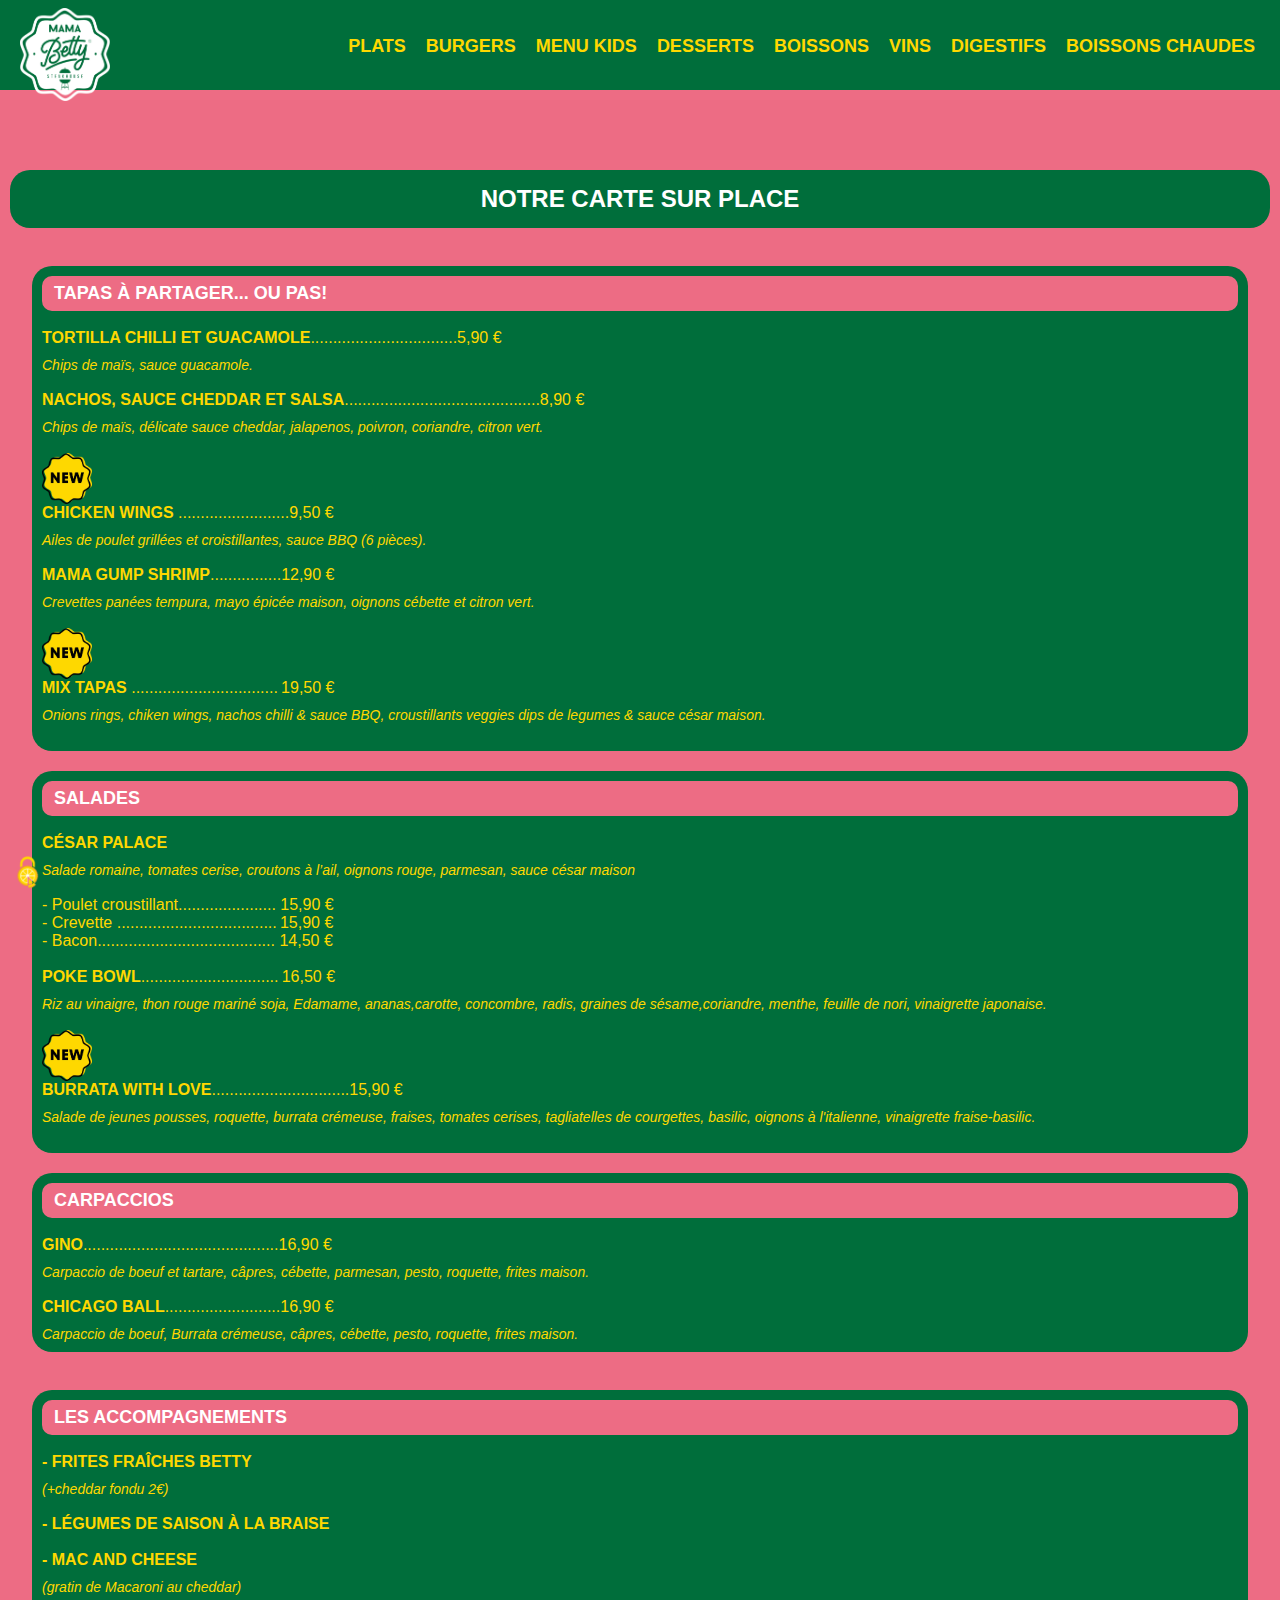
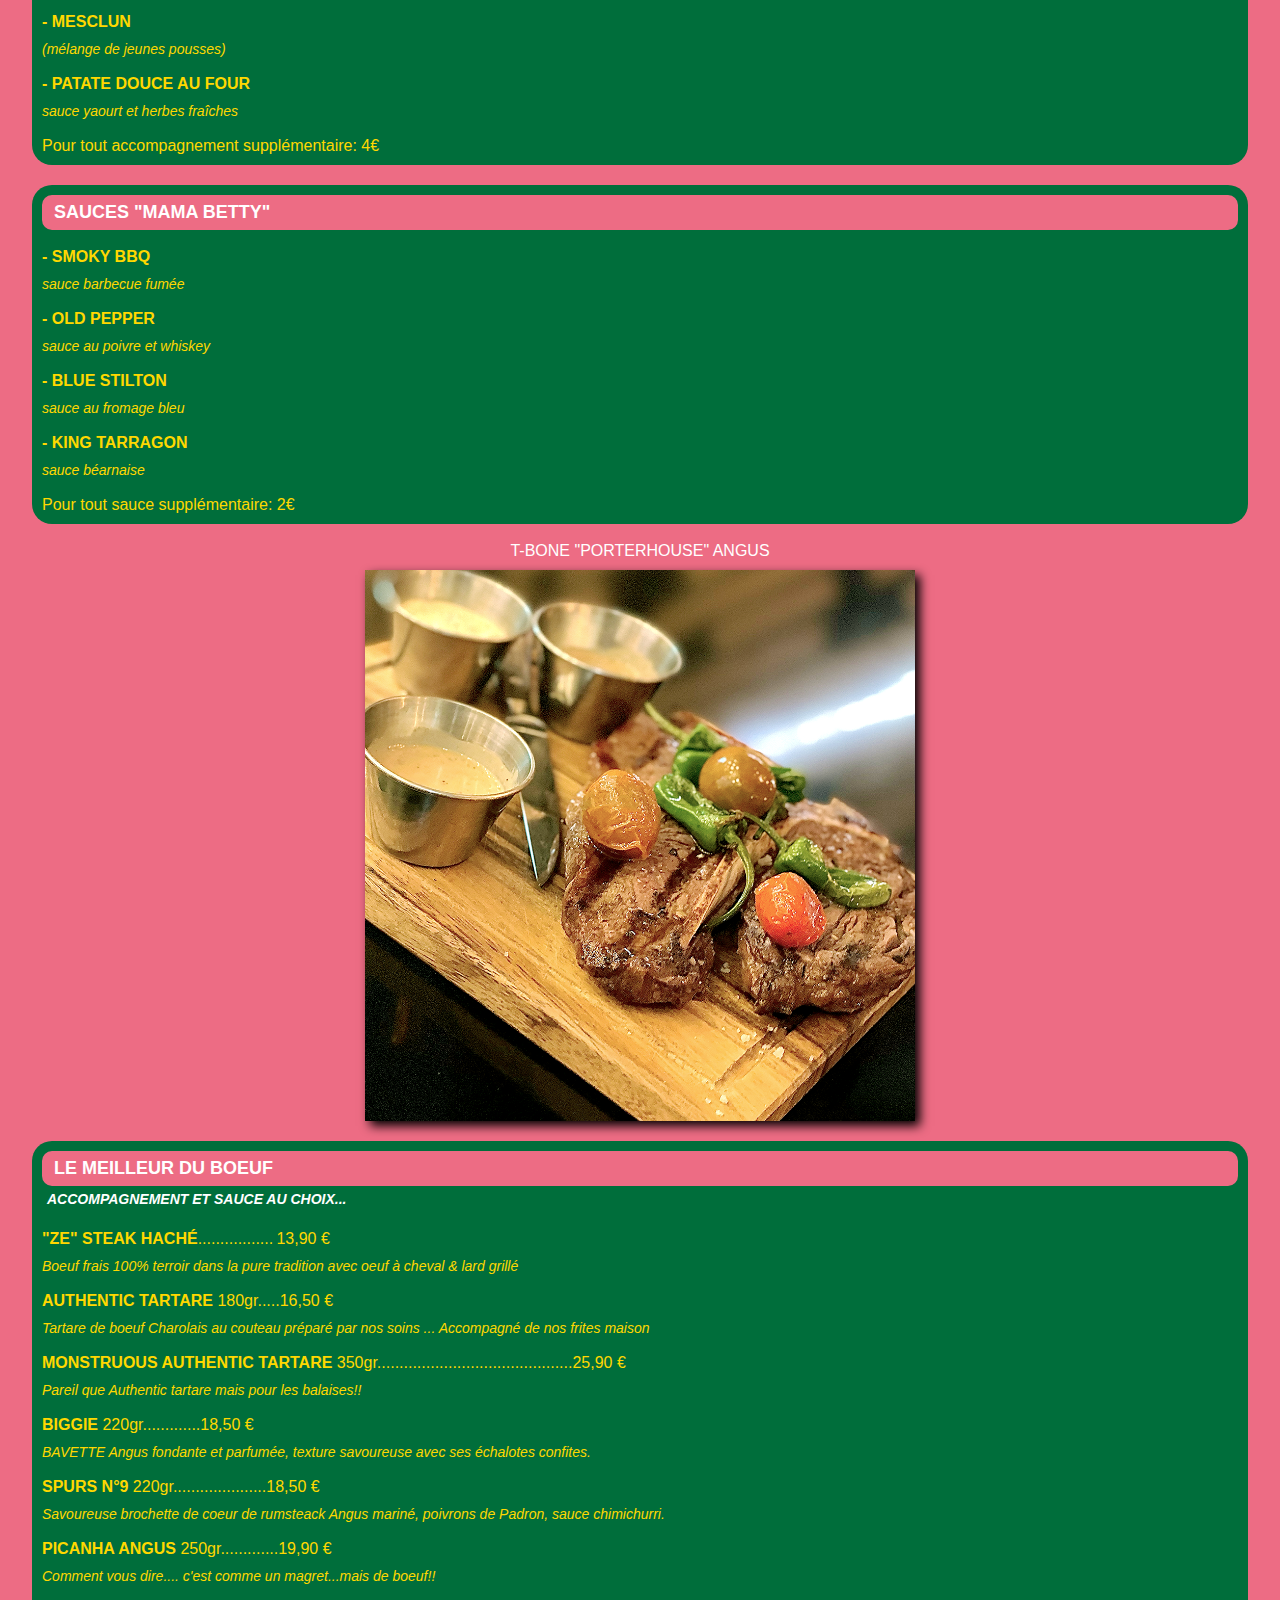
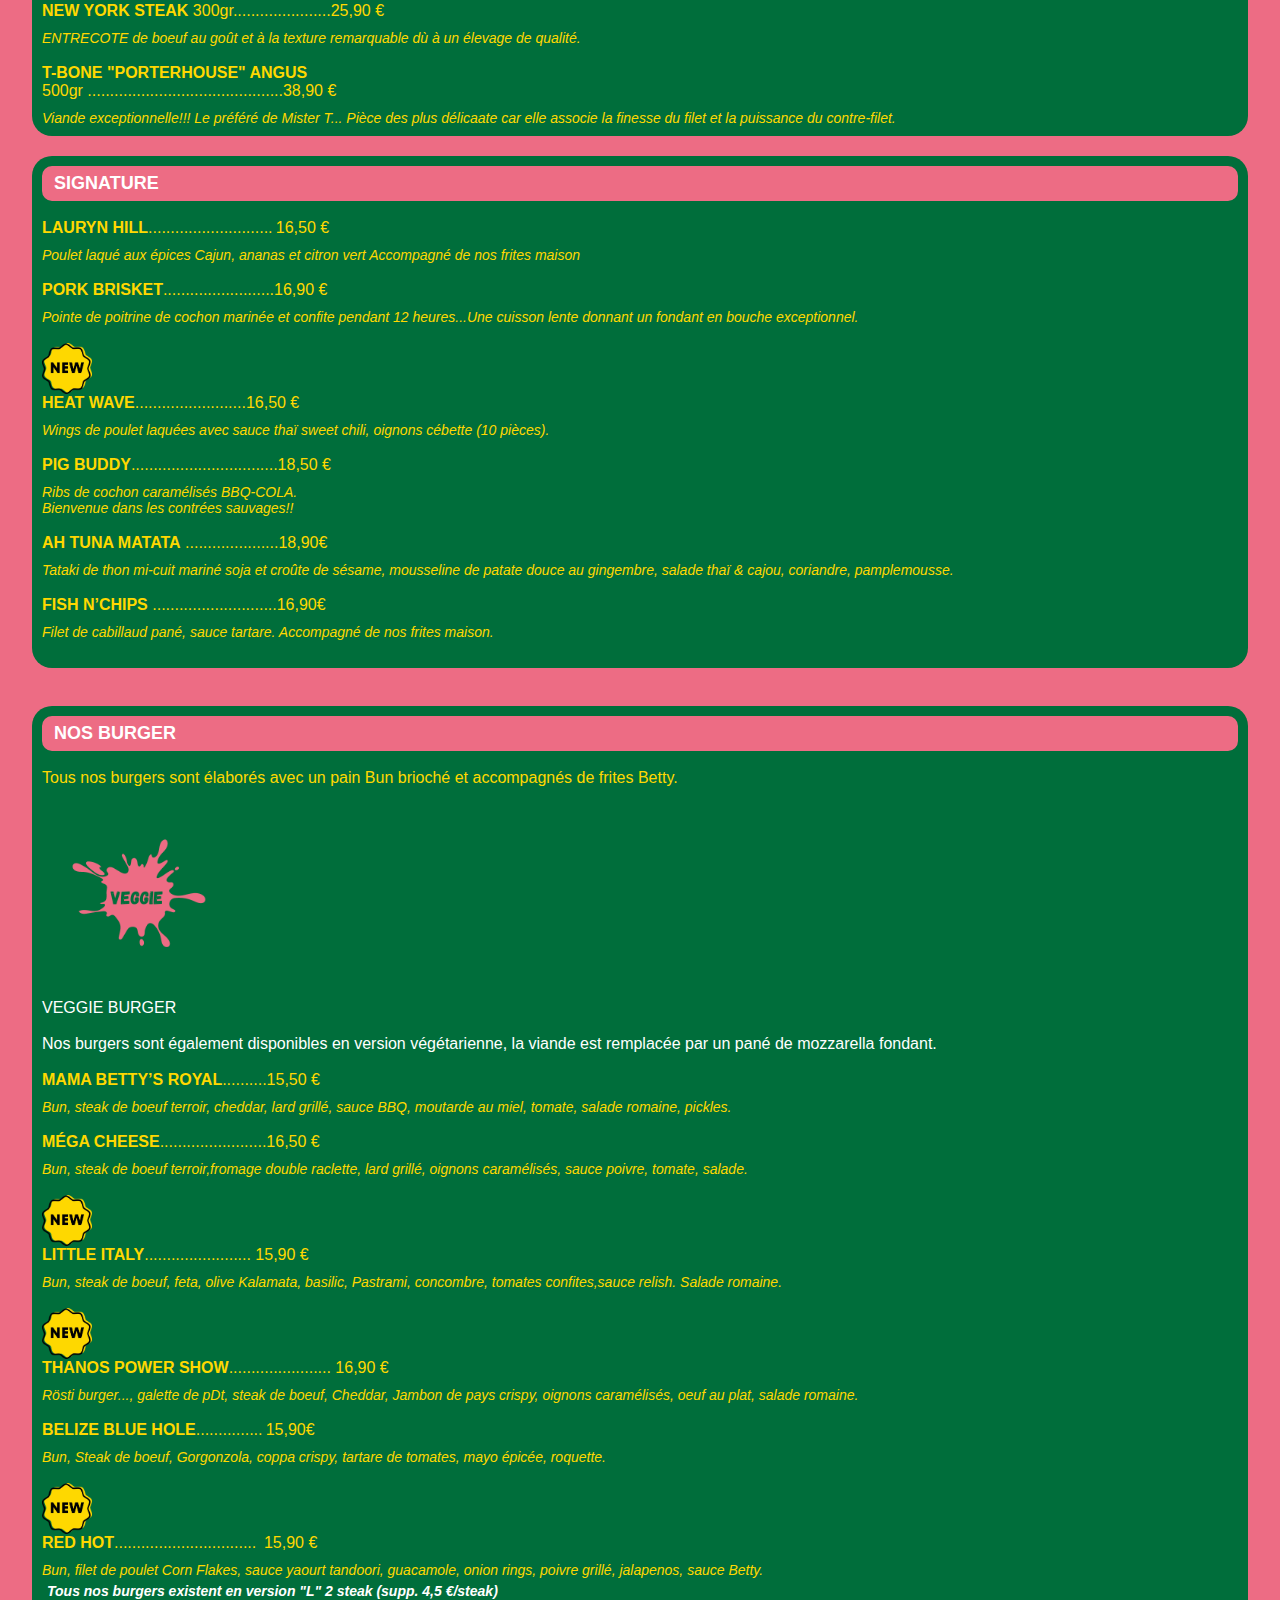
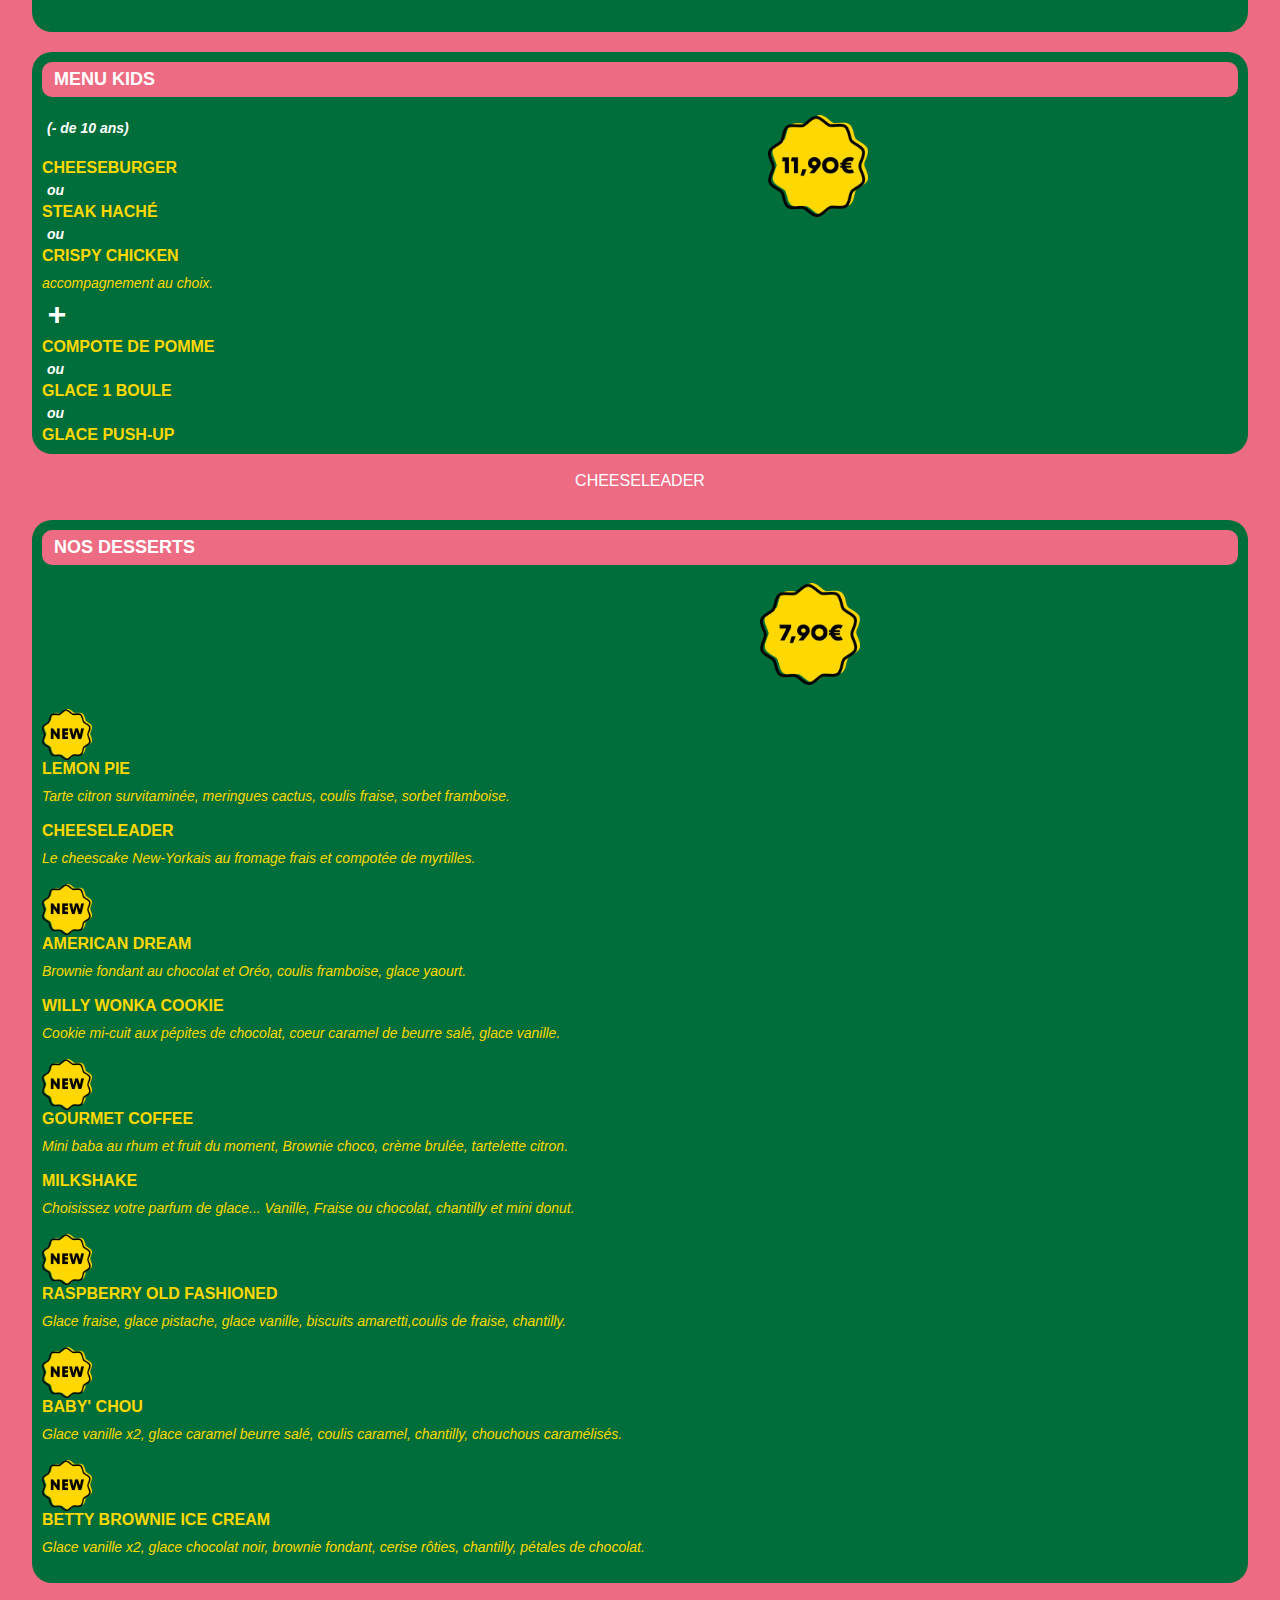
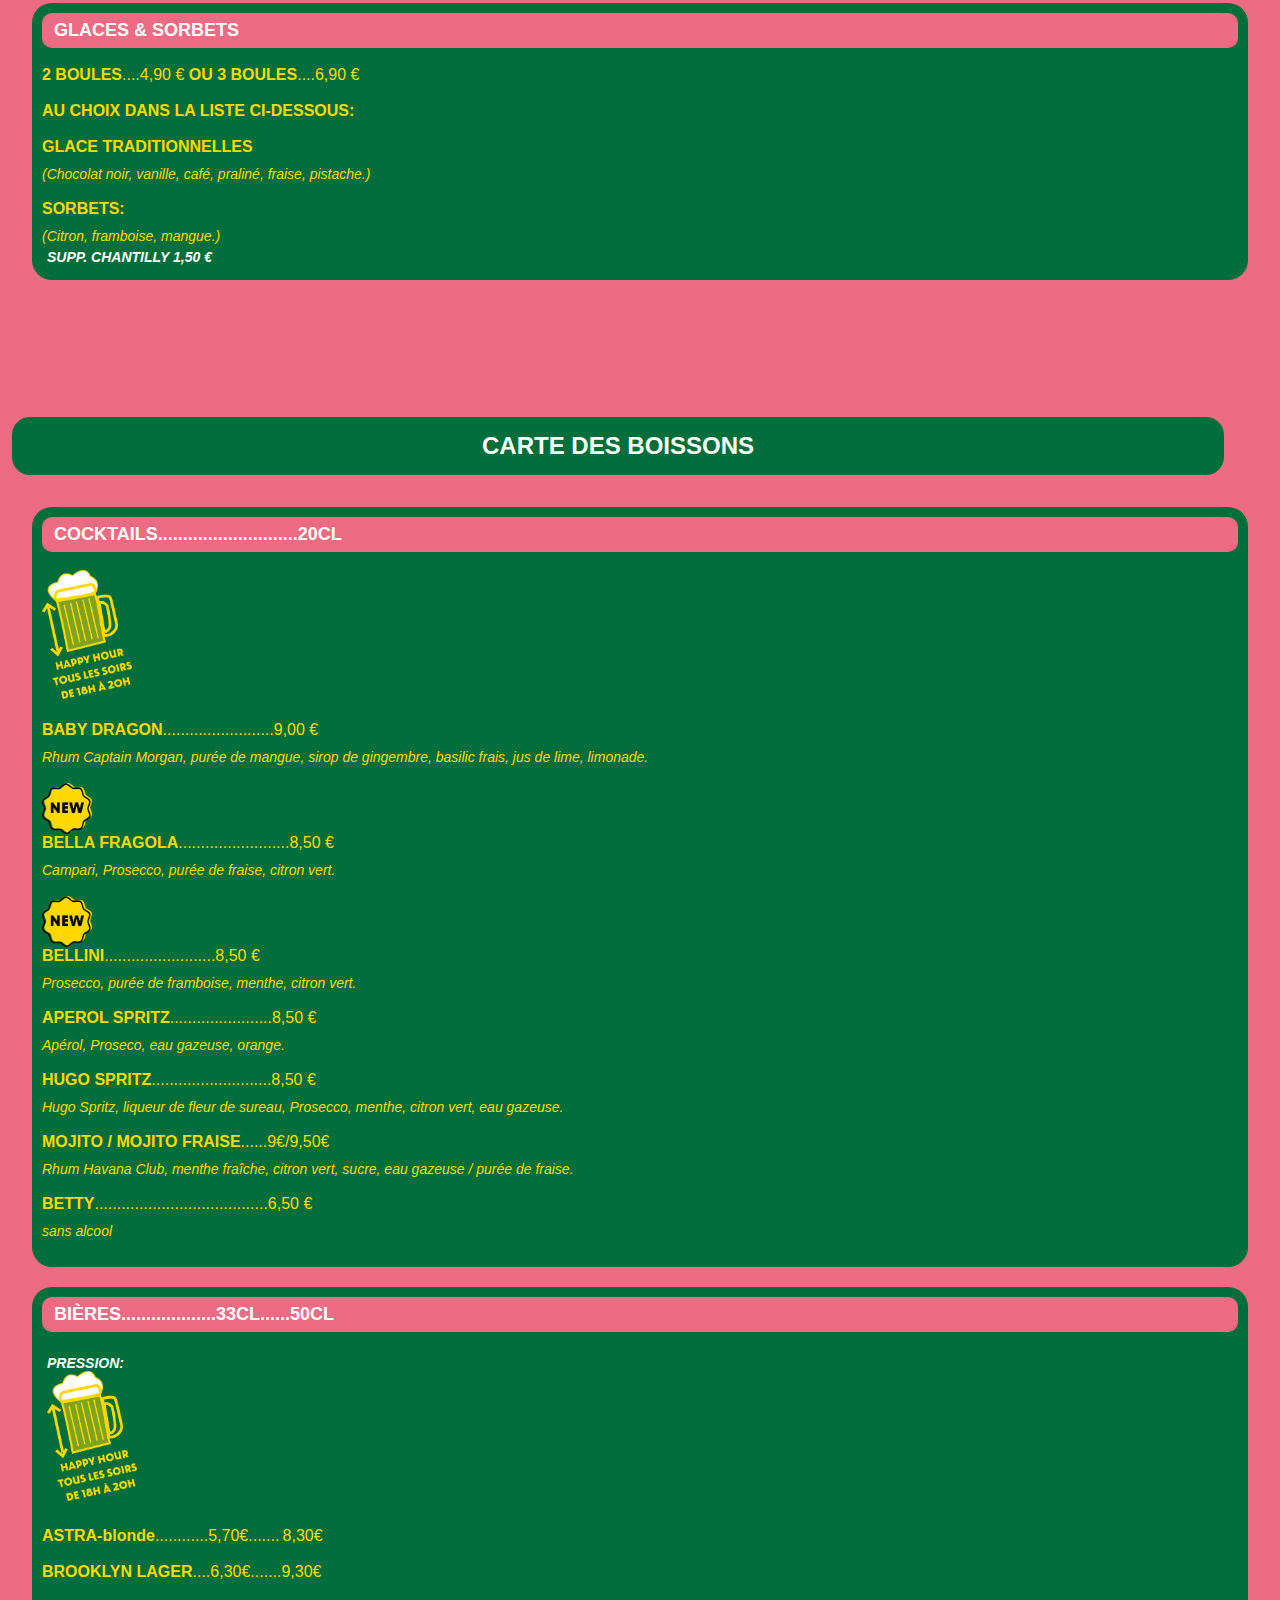
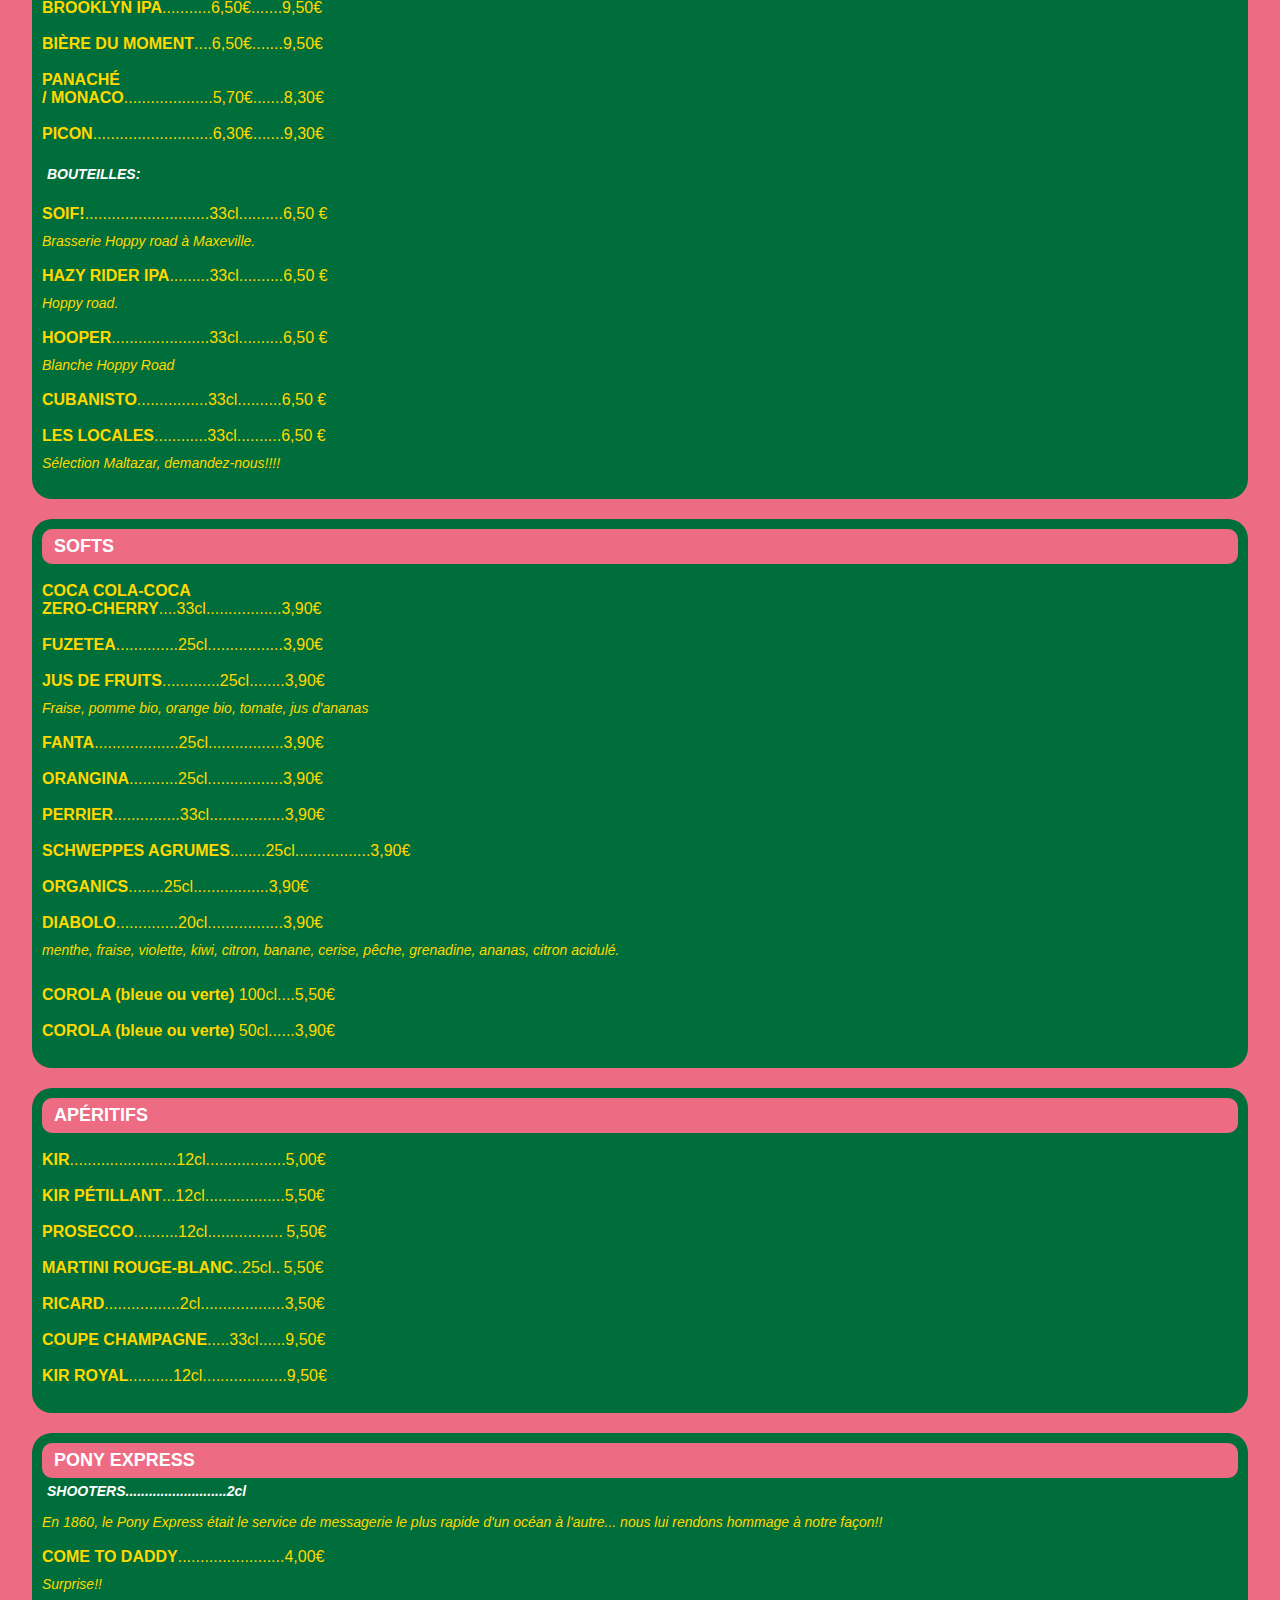
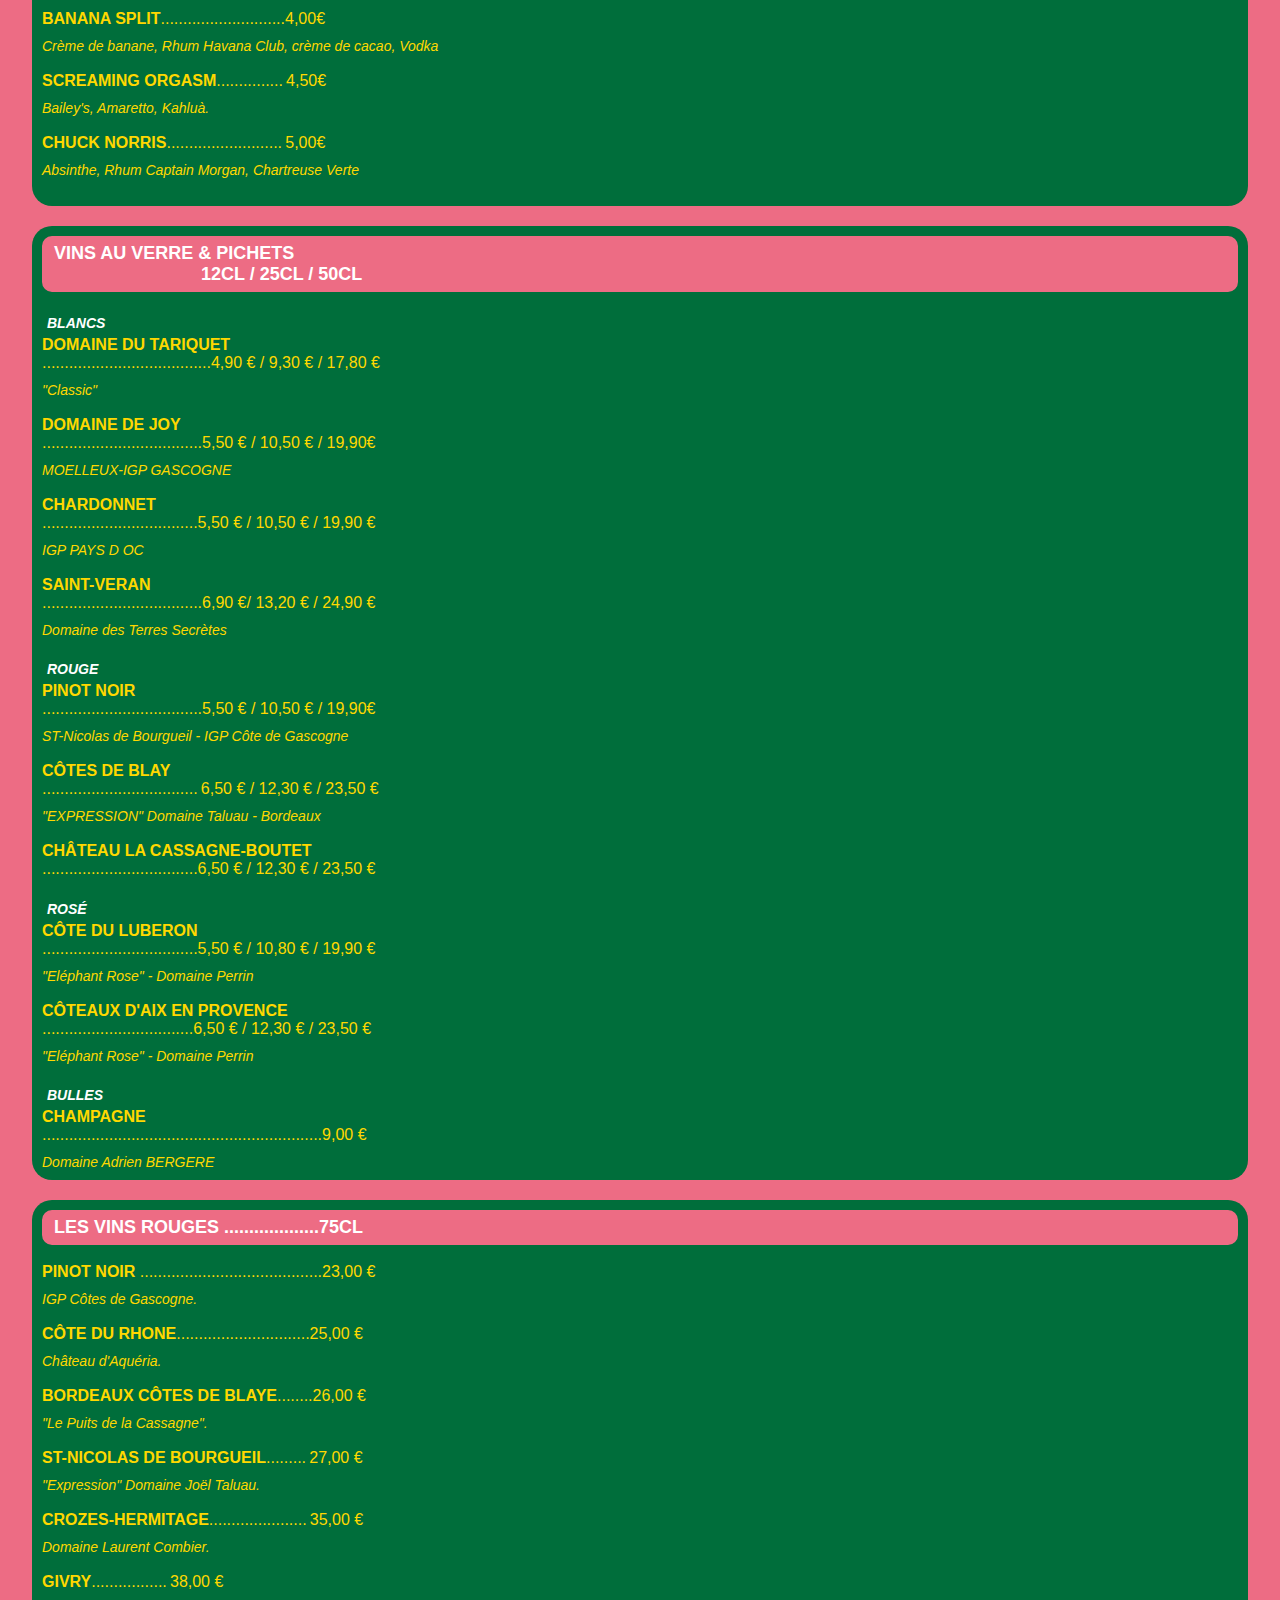
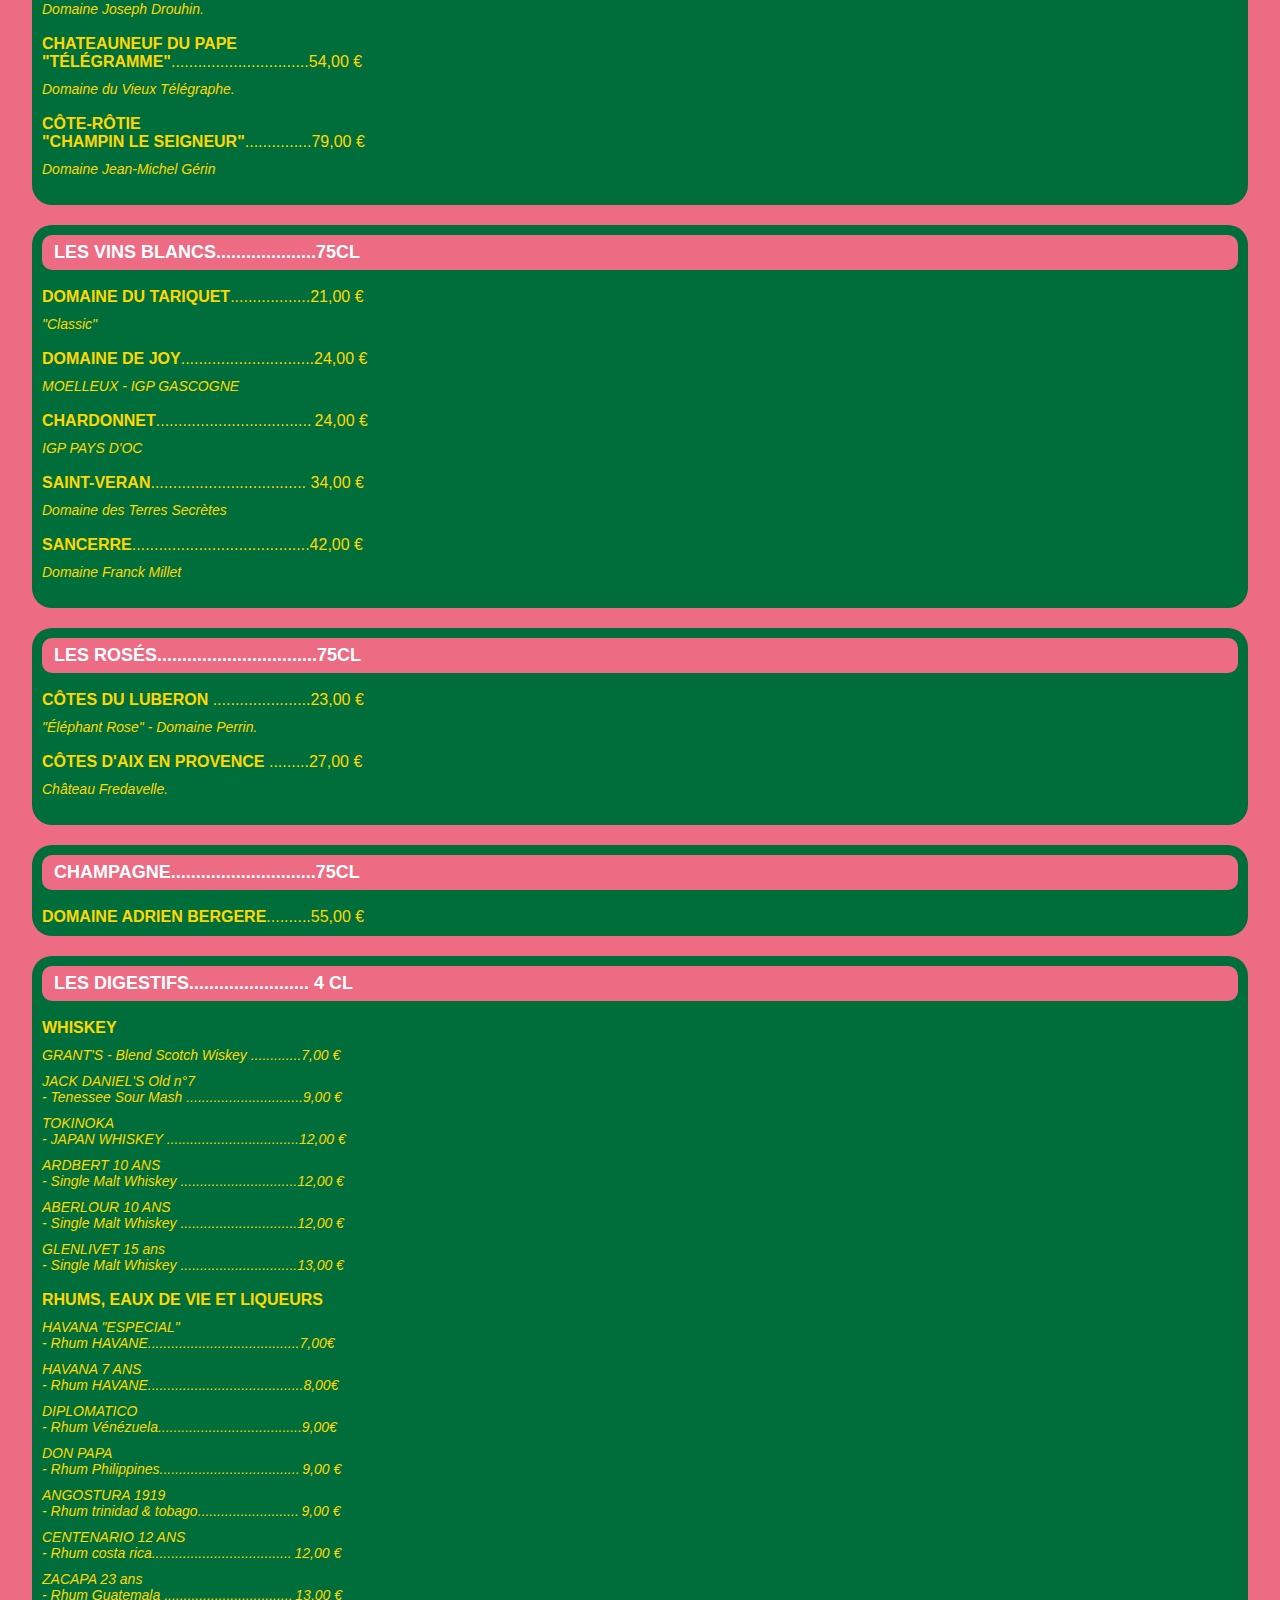
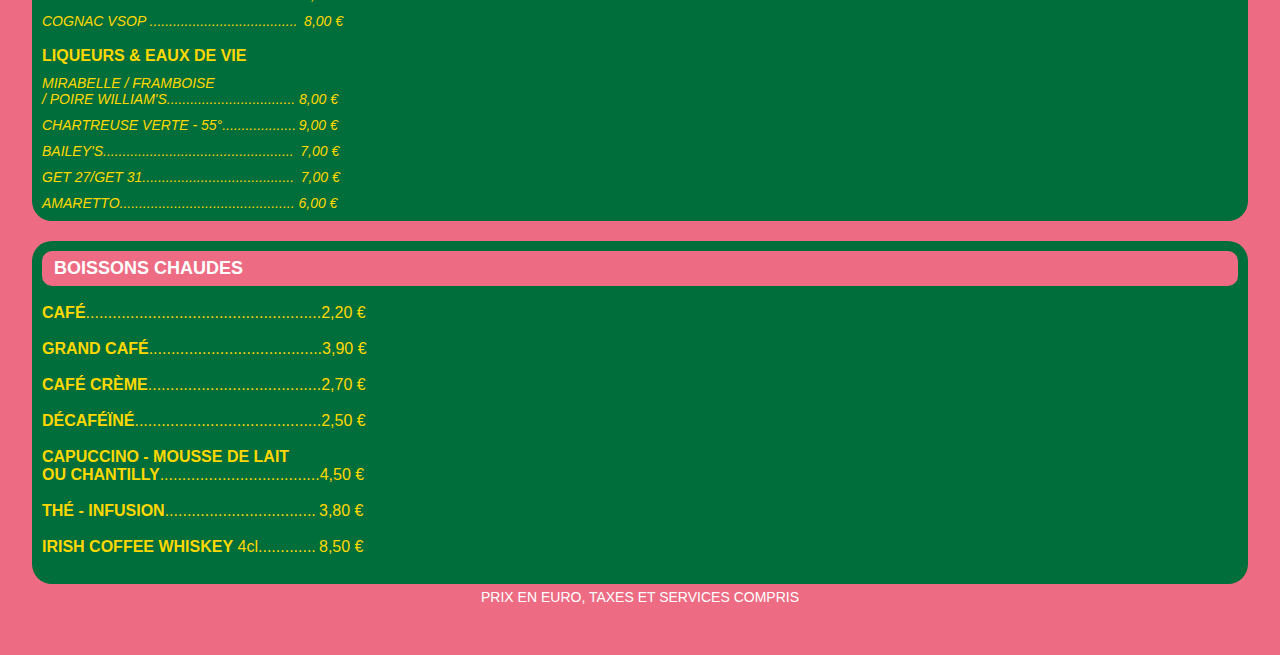
==== commit 4a43af04: "mise à jour et correction carte" ====
--- a/carte-hiver.html
+++ b/carte-hiver.html
@@ -76,7 +76,7 @@
     <script type="text/javascript" src="https://cdn.weglot.com/weglot.min.js"></script>
     <script>
         Weglot.initialize({
-            api_key: 'wg_e0a7773919295cf3ef24cb1596e363d85'
+            api_key: 'wg_9e8511fb25d110941098a9c8ace552290'
         });
     </script>
 
@@ -87,8 +87,9 @@
     <header>
 
         <nav class="navbar dark-mode">
-            <div class="navbar__logo"> <a href="index.html"><img src="media-source/source_image/logo_blanc.png"
-                        loading="lazy" alt="logo mama betty" class="logo"></a> </div>
+            <div class="navbar__logo"> <a href="index.html?chargement=non"><img
+                        src="media-source/source_image/logo_blanc.png" loading="lazy" alt="logo mama betty"
+                        class="logo"></a> </div>
 
 
             <ul class="navbar__links">
@@ -159,7 +160,7 @@
                     <ul>
                         <li class="nom"><span>CÉSAR PALACE</span>
                         <li class="descr">Salade romaine, tomates cerise, croutons
-                            a l’ail, oignons rouge, parmesan, sauce
+                            à l’ail, oignons rouge, parmesan, sauce
                             césar maison</li>
                         <li><br></li>
                         <li class="version">
@@ -192,11 +193,11 @@
                     <h2>CARPACCIOS</h2>
                     <br>
                     <ul>
-                        <li class="nom"><span>GINO</span>............................................16,50 €</li>
+                        <li class="nom"><span>GINO</span>............................................16,90 €</li>
                         <li class="descr">Carpaccio de boeuf et tartare, câpres, cébette, parmesan, pesto, roquette,
                             frites maison.</li>
                         <li><br></li>
-                        <li class="nom"><span>CHICAGO BALL</span>..........................16,50 €</li>
+                        <li class="nom"><span>CHICAGO BALL</span>..........................16,90 €</li>
                         <li class="descr">Carpaccio de boeuf, Burrata crémeuse, câpres, cébette, pesto, roquette, frites
                             maison.</li>
                     </ul>
@@ -332,7 +333,7 @@
 
             </div>
             <br>
-        
+
 
             <div id="sdw-burger">
                 <section class="N">
@@ -343,7 +344,7 @@
                     </li>
                     <br>
 
-                    
+
                     <img src="media-source/source_image/Veggie (1).png" alt="logo veggie" width="190">
                     <br>
                     <span class="veggie">VEGGIE BURGER <br><br>
@@ -411,13 +412,13 @@
                     <ul>
                         <li><br></li>
                         <li class="nom"><span>CHEESEBURGER</span>
-                            <h3>où</h3><span>STEAK HACHÉ</span>
-                            <h3>où</h3><span>CRISPY CHICKEN</span>
+                            <h3>ou</h3><span>STEAK HACHÉ</span>
+                            <h3>ou</h3><span>CRISPY CHICKEN</span>
                         <li class="descr">accompagnement au choix.</li>
                         <h3 class="plus">+</h3>
                         <li class="nom"><span>COMPOTE DE POMME</span>
-                            <h3>où</h3><span>GLACE 1 BOULE</span>
-                            <h3>où</h3><span>GLACE PUSH-UP</span>
+                            <h3>ou</h3><span>GLACE 1 BOULE</span>
+                            <h3>ou</h3><span>GLACE PUSH-UP</span>
                         </li>
 
                     </ul>
@@ -451,7 +452,7 @@
                         <li><br></li>
                         <li class="nom"><span>WILLY WONKA COOKIE</span>
                         <li class="descr">Cookie mi-cuit aux pépites de chocolat, coeur caramel de beurre salé,
-                            galce vanille. </li>
+                            glace vanille. </li>
 
                         <li><br></li>
                         <li class="nom"><img src="media-source/source_image/New@2x.webp" class="news" alt="picto new">
@@ -471,7 +472,7 @@
                         <li class="nom"><img src="media-source/source_image/New@2x.webp" class="news" alt="picto new">
                             <span>BABY' CHOU</span>
                         <li class="descr">Glace vanille x2, glace caramel beurre salé, coulis caramel, chantilly,
-                            choucous caramélisés.</li>
+                            chouchous caramélisés.</li>
                         <li><br></li>
                         <li class="nom"><img src="media-source/source_image/New@2x.webp" class="news" alt="picto new">
                             <span>BETTY BROWNIE ICE CREAM</span>
@@ -490,7 +491,7 @@
                         <li class="nom"><span>AU CHOIX DANS LA LISTE CI-DESSOUS:</span><br><br><span>GLACE
                                 TRADITIONNELLES</span>
 
-                        <li class="descr">(Chocolat noir, vanille, café, praliné, fraise.)</li>
+                        <li class="descr">(Chocolat noir, vanille, café, praliné, fraise, pistache.)</li>
                         <li><br></li>
                         <li class="nom"><span>SORBETS:</span>
                         <li class="descr">(Citron, framboise, mangue.)</li>
@@ -518,12 +519,12 @@
                         <li> <br> </li>
                         <li class="nom">
                         <li class="nom"><img src="media-source/source_image/New@2x.webp" class="news" alt="picto new">
-                            <span>BELLINI</span>.........................9,00 €
+                            <span>BELLINI</span>.........................8,50 €
                         </li>
                         <li class="descr">Prosecco, purée de framboise, menthe, citron vert.</li>
                         <li> <br> </li>
                         <li class="nom"><span>APEROL SPRITZ</span>.......................8,50 €</li>
-                        <li class="descr">Apérol, Prosseco, eau gazeuse, orange.</li>
+                        <li class="descr">Apérol, Proseco, eau gazeuse, orange.</li>
                         <li><br></li>
                         <li class="nom"><span>HUGO SPRITZ</span>...........................8,50 €
                         <li class="descr">Hugo Spritz, liqueur de fleur de sureau, Prosecco, menthe, citron vert,
@@ -615,9 +616,9 @@
                             ananas, citron acidulé. </li>
                         <li class="descr"> </li>
                         <li> <br> </li>
-                        <li class="nom"><span>VITTEL / EAU DE PERRIER</span> 100cl....5,50€</li>
-                        <li> <br> </li>
-                        <li class="nom"><span>VITTEL / EAU DE PERRIER</span> 50cl......3,90€</li>
+                        <li class="nom"><span>COROLA (bleue ou verte)</span> 100cl....5,50€</li>
+                        <li> <br> </li>
+                        <li class="nom"><span>COROLA (bleue ou verte)</span> 50cl......3,90€</li>
                         <li> <br> </li>
 
                     </ul>
@@ -668,7 +669,7 @@
                 </section>
             </div>
 
-           
+
             <div id="vins">
                 <section class="N">
                     <h2>VINS AU VERRE & PICHETS <br>
@@ -729,7 +730,8 @@
                     <ul>
                         <li class="nom">
                             <span>CHAMPAGNE</span><br>...............................................................9,00
-                            €</li>
+                            €
+                        </li>
                         <li class="descr">Domaine Adrien BERGERE</li>
                     </ul>
                 </section>
@@ -737,7 +739,7 @@
                     <h2>LES VINS ROUGES ...................75CL</h2>
                     <br>
                     <ul>
-                        <li class="nom"><span>PINO NOIR </span>.........................................23,00 €</li>
+                        <li class="nom"><span>PINOT NOIR </span>.........................................23,00 €</li>
                         <li class="descr">IGP Côtes de Gascogne.</li>
                         <li><br></li>
 
@@ -760,7 +762,7 @@
                         <li class="nom"><span>GIVRY</span>.................&thinsp;38,00 €</li>
                         <li class="descr">Domaine Joseph Drouhin.</li>
                         <li><br></li>
-                        
+
                         <li class="nom"><span>CHATEAUNEUF DU PAPE <br>
                                 "TÉLÉGRAMME"</span>...............................54,00 €</li>
                         <li class="descr">Domaine du Vieux Télégraphe.</li>
@@ -783,7 +785,7 @@
                         <li class="nom"><span>DOMAINE DE JOY</span>..............................24,00 €</li>
                         <li class="descr">MOELLEUX - IGP GASCOGNE</li>
                         <li><br></li>
-                        
+
                         <li class="nom"><span>CHARDONNET</span>...................................&thinsp;24,00 €
                         </li>
                         <li class="descr">IGP PAYS D'OC</li>
@@ -845,7 +847,7 @@
 
                         <li><br></li>
 
-                        <li class="nom"><span>RHUMS, GINS, VODKA</span></li>
+                        <li class="nom"><span>RHUMS, EAUX DE VIE ET LIQUEURS</span></li>
 
                         <li class="descr">HAVANA "ESPECIAL" <br> - Rhum
                             HAVANE.......................................7,00€
@@ -921,47 +923,8 @@
     </div>
 
 
-
-
-
-
-    <script>
-        function toggleMenu() {
-            const navbar = document.querySelector('.navbar');
-            const burger = document.querySelector('.burger');
-
-            burger.addEventListener('click', (e) => {
-                navbar.classList.toggle('show-nav');
-            });
-            // bonus
-            const navbarLinks = document.querySelectorAll('.navbar__links a');
-            navbarLinks.forEach(link => {
-                link.addEventListener('click', (e) => {
-                    navbar.classList.toggle('show-nav');
-                });
-            })
-
-        }
-
-        toggleMenu();
-
-        const titreSpan = document.querySelector('h2 Span')
-        const l1 = document.querySelector('.souligner')
-        const logo = document.querySelector('.logo')
-        const fondEcran = document.querySelector('.header_fond')
-        const fondEcran2 = document.querySelector('.header_fond2')
-        const slogan = document.querySelectorAll('.slogan span')
-
-        window.addEventListener('load', () => {
-
-
-
-
-
-        })
-    </script>
-
-
+<script src="menu.js"></script>
+<script src="animationLoad.js"></script>
 
 
 
